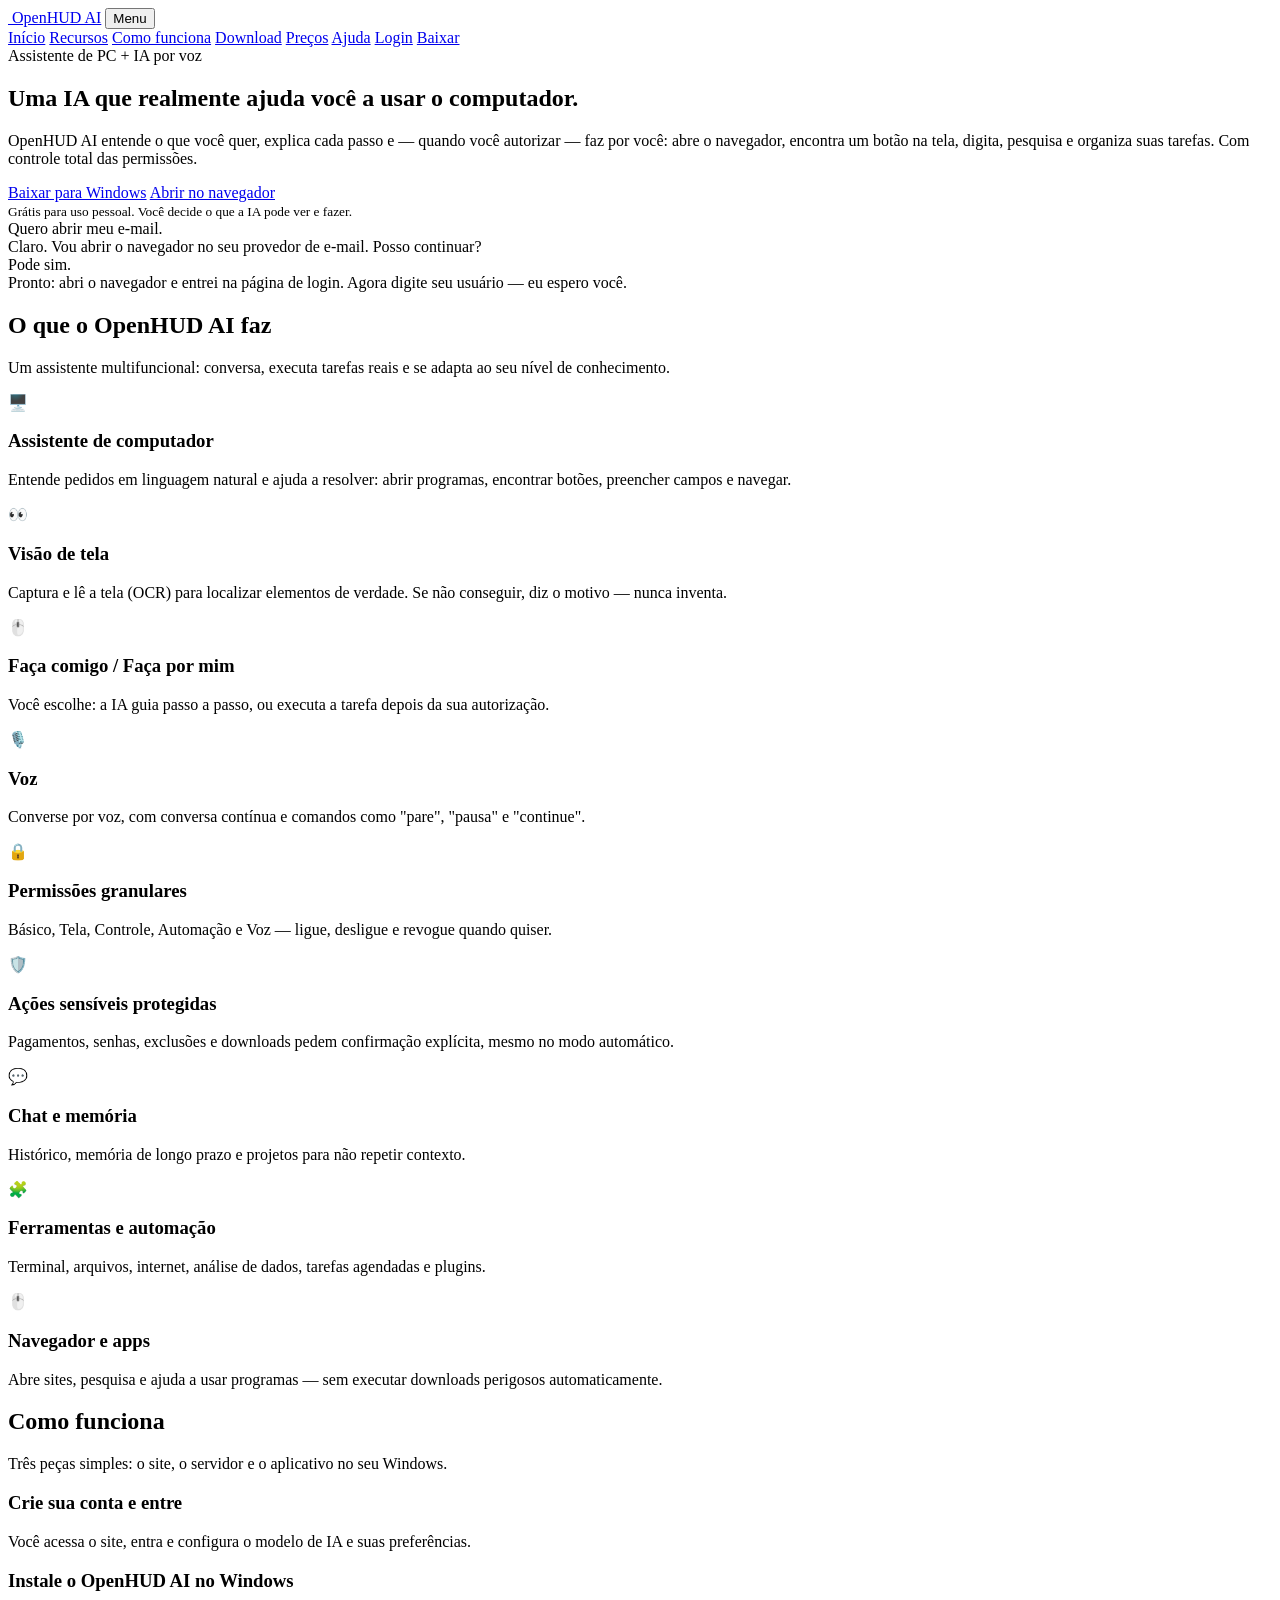
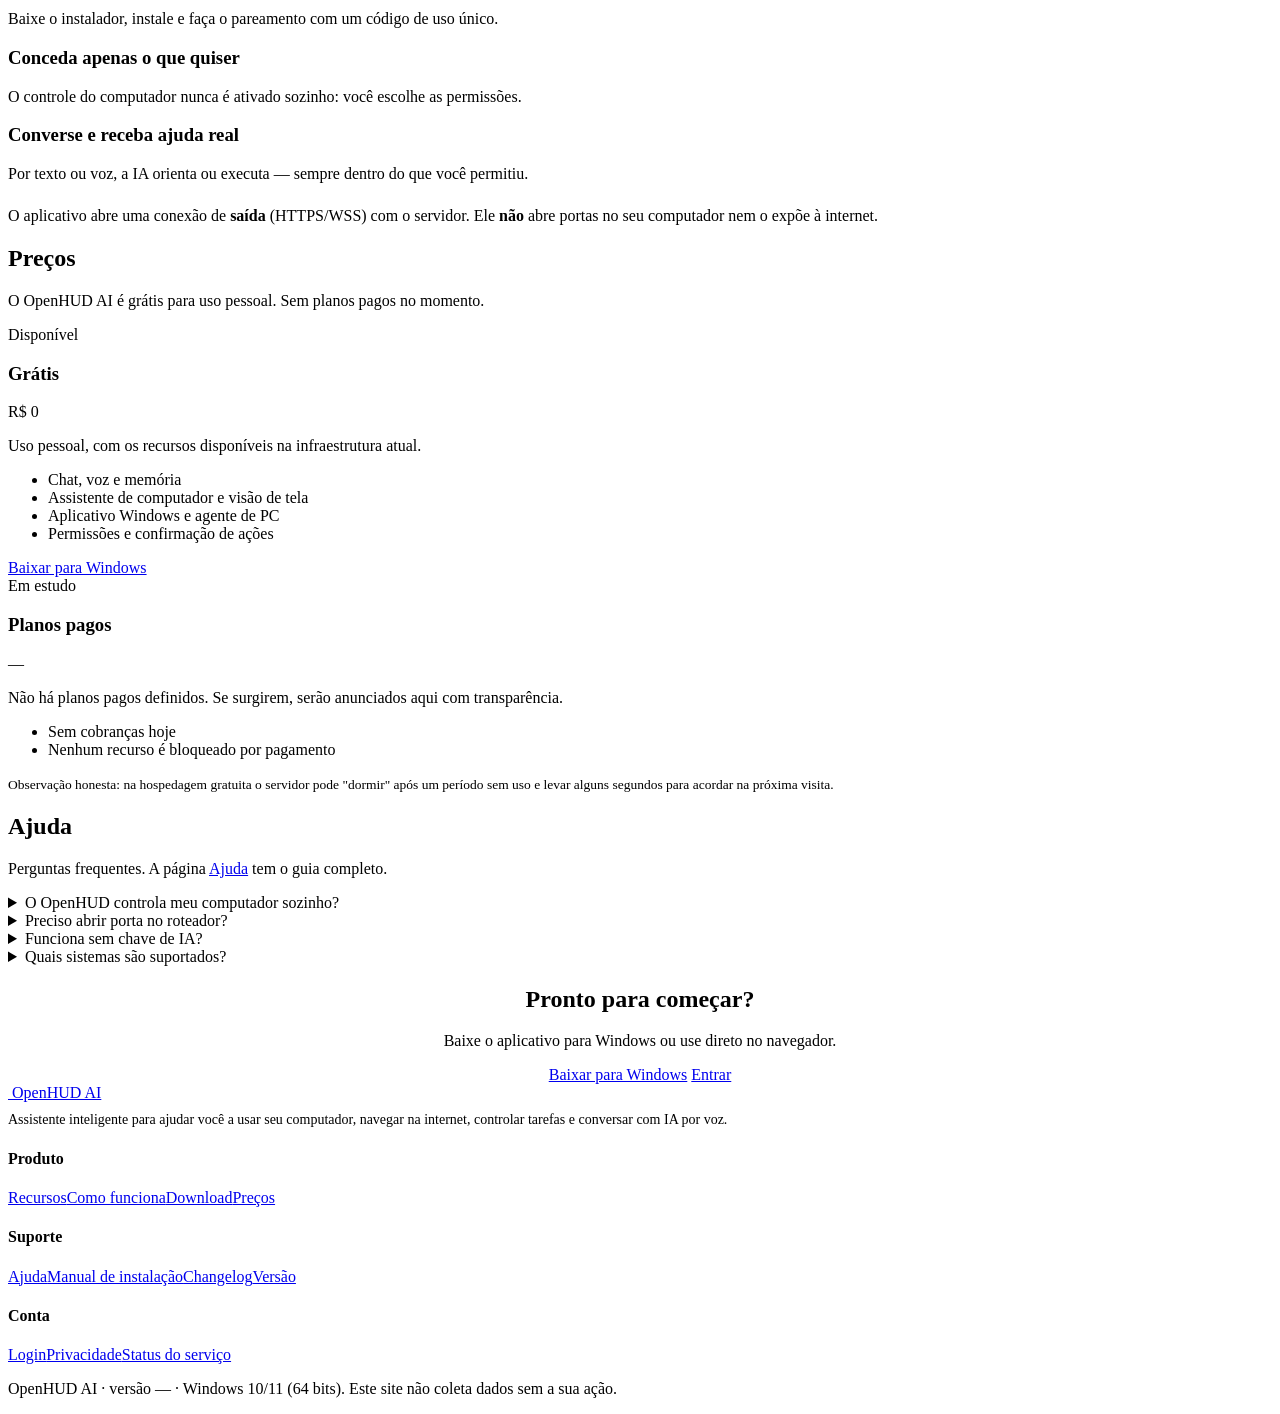
==== openhud/web/static/site/index.html @ ff8ccdda "Fase 6: site público, instalador Windows, diagnóstico real e distribuição - Site público sem login (" ====
<!doctype html>
<html lang="pt-BR">
<head>
<meta charset="utf-8" />
<meta name="viewport" content="width=device-width, initial-scale=1" />
<title>OpenHUD AI — assistente inteligente para o seu computador</title>
<meta name="description" content="OpenHUD AI é um assistente inteligente que ajuda você a usar o computador, navegar na internet, controlar tarefas e conversar por voz. Para Windows, com controle total das permissões." />
<link rel="icon" href="/static/site/favicon.svg" type="image/svg+xml" />
<link rel="stylesheet" href="/static/site/site.css" />
</head>
<body>
<header class="site">
  <div class="wrap nav" id="nav">
    <a class="brand" href="/"><img src="/static/site/logo.svg" alt="" /> OpenHUD AI</a>
    <button class="btn ghost nav-toggle" id="nav-toggle" aria-label="Menu">Menu</button>
    <nav class="nav-links">
      <a href="/" class="active">Início</a>
      <a href="/features">Recursos</a>
      <a href="/how-it-works">Como funciona</a>
      <a href="/download">Download</a>
      <a href="/pricing">Preços</a>
      <a href="/help">Ajuda</a>
      <a href="/login">Login</a>
      <a class="btn" href="/download">Baixar</a>
    </nav>
  </div>
</header>

<main>
  <section class="hero">
    <div class="wrap hero-grid">
      <div>
        <span class="pill">Assistente de PC + IA por voz</span>
        <h1>Uma IA que realmente ajuda você a usar o computador.</h1>
        <p class="lead">OpenHUD AI entende o que você quer, explica cada passo e — quando você autorizar — faz por você: abre o navegador, encontra um botão na tela, digita, pesquisa e organiza suas tarefas. Com controle total das permissões.</p>
        <div class="cta">
          <a class="btn lg" href="/download">Baixar para Windows</a>
          <a class="btn ghost lg" href="/login">Abrir no navegador</a>
        </div>
        <small class="note">Grátis para uso pessoal. Você decide o que a IA pode ver e fazer.</small>
      </div>
      <div class="screenshot" aria-hidden="true">
        <div class="bar"><span class="dot"></span><span class="dot"></span><span class="dot"></span></div>
        <div class="mock">
          <div class="bubble">Quero abrir meu e-mail.</div>
          <div class="bubble ai">Claro. Vou abrir o navegador no seu provedor de e-mail. Posso continuar?</div>
          <div class="bubble">Pode sim.</div>
          <div class="bubble ai">Pronto: abri o navegador e entrei na página de login. Agora digite seu usuário — eu espero você.</div>
        </div>
      </div>
    </div>
  </section>

  <section class="block" id="recursos">
    <div class="wrap">
      <div class="section-head">
        <h2>O que o OpenHUD AI faz</h2>
        <p>Um assistente multifuncional: conversa, executa tarefas reais e se adapta ao seu nível de conhecimento.</p>
      </div>
      <div class="grid c3">
        <div class="card"><span class="ic">🖥️</span><h3>Assistente de computador</h3><p>Entende pedidos em linguagem natural e ajuda a resolver: abrir programas, encontrar botões, preencher campos e navegar.</p></div>
        <div class="card"><span class="ic">👀</span><h3>Visão de tela</h3><p>Captura e lê a tela (OCR) para localizar elementos de verdade. Se não conseguir, diz o motivo — nunca inventa.</p></div>
        <div class="card"><span class="ic">🖱️</span><h3>Faça comigo / Faça por mim</h3><p>Você escolhe: a IA guia passo a passo, ou executa a tarefa depois da sua autorização.</p></div>
        <div class="card"><span class="ic">🎙️</span><h3>Voz</h3><p>Converse por voz, com conversa contínua e comandos como "pare", "pausa" e "continue".</p></div>
        <div class="card"><span class="ic">🔒</span><h3>Permissões granulares</h3><p>Básico, Tela, Controle, Automação e Voz — ligue, desligue e revogue quando quiser.</p></div>
        <div class="card"><span class="ic">🛡️</span><h3>Ações sensíveis protegidas</h3><p>Pagamentos, senhas, exclusões e downloads pedem confirmação explícita, mesmo no modo automático.</p></div>
        <div class="card"><span class="ic">💬</span><h3>Chat e memória</h3><p>Histórico, memória de longo prazo e projetos para não repetir contexto.</p></div>
        <div class="card"><span class="ic">🧩</span><h3>Ferramentas e automação</h3><p>Terminal, arquivos, internet, análise de dados, tarefas agendadas e plugins.</p></div>
        <div class="card"><span class="ic">🖱️</span><h3>Navegador e apps</h3><p>Abre sites, pesquisa e ajuda a usar programas — sem executar downloads perigosos automaticamente.</p></div>
      </div>
    </div>
  </section>

  <section class="block" id="como-funciona">
    <div class="wrap">
      <div class="section-head">
        <h2>Como funciona</h2>
        <p>Três peças simples: o site, o servidor e o aplicativo no seu Windows.</p>
      </div>
      <div class="steps">
        <div class="step"><span class="n"></span><div><h3>Crie sua conta e entre</h3><p>Você acessa o site, entra e configura o modelo de IA e suas preferências.</p></div></div>
        <div class="step"><span class="n"></span><div><h3>Instale o OpenHUD AI no Windows</h3><p>Baixe o instalador, instale e faça o pareamento com um código de uso único.</p></div></div>
        <div class="step"><span class="n"></span><div><h3>Conceda apenas o que quiser</h3><p>O controle do computador nunca é ativado sozinho: você escolhe as permissões.</p></div></div>
        <div class="step"><span class="n"></span><div><h3>Converse e receba ajuda real</h3><p>Por texto ou voz, a IA orienta ou executa — sempre dentro do que você permitiu.</p></div></div>
      </div>
      <div class="notice" style="margin-top:24px">
        O aplicativo abre uma conexão de <strong>saída</strong> (HTTPS/WSS) com o servidor. Ele <strong>não</strong> abre portas no seu computador nem o expõe à internet.
      </div>
    </div>
  </section>

  <section class="block" id="precos">
    <div class="wrap">
      <div class="section-head">
        <h2>Preços</h2>
        <p>O OpenHUD AI é grátis para uso pessoal. Sem planos pagos no momento.</p>
      </div>
      <div class="grid c2">
        <div class="card price-card featured">
          <span class="tag">Disponível</span>
          <h3>Grátis</h3>
          <div class="amount">R$ 0</div>
          <p>Uso pessoal, com os recursos disponíveis na infraestrutura atual.</p>
          <ul>
            <li>Chat, voz e memória</li>
            <li>Assistente de computador e visão de tela</li>
            <li>Aplicativo Windows e agente de PC</li>
            <li>Permissões e confirmação de ações</li>
          </ul>
          <a class="btn lg" href="/download" style="margin-top:18px">Baixar para Windows</a>
        </div>
        <div class="card price-card">
          <span class="tag">Em estudo</span>
          <h3>Planos pagos</h3>
          <div class="amount">—</div>
          <p>Não há planos pagos definidos. Se surgirem, serão anunciados aqui com transparência.</p>
          <ul>
            <li>Sem cobranças hoje</li>
            <li>Nenhum recurso é bloqueado por pagamento</li>
          </ul>
        </div>
      </div>
      <p style="margin-top:18px;font-size:13.5px">Observação honesta: na hospedagem gratuita o servidor pode "dormir" após um período sem uso e levar alguns segundos para acordar na próxima visita.</p>
    </div>
  </section>

  <section class="block" id="ajuda">
    <div class="wrap">
      <div class="section-head"><h2>Ajuda</h2><p>Perguntas frequentes. A página <a href="/help">Ajuda</a> tem o guia completo.</p></div>
      <div class="faq">
        <details class="qa"><summary>O OpenHUD controla meu computador sozinho?</summary><p>Não. O controle é desligado por padrão. Você concede as permissões e pode revogá-las a qualquer momento; ações sensíveis sempre pedem confirmação.</p></details>
        <details class="qa"><summary>Preciso abrir porta no roteador?</summary><p>Não. O agente inicia uma conexão de saída (WSS) com o servidor. Seu computador não fica exposto.</p></details>
        <details class="qa"><summary>Funciona sem chave de IA?</summary><p>Sim. Existe um provedor sem chave e suporte a modelo local; para mais qualidade, você pode adicionar a chave de um provedor em Configurações.</p></details>
        <details class="qa"><summary>Quais sistemas são suportados?</summary><p>Windows 10/11 (64 bits) para o aplicativo. O site funciona em qualquer navegador moderno.</p></details>
      </div>
    </div>
  </section>

  <section class="block">
    <div class="wrap" style="text-align:center">
      <h2>Pronto para começar?</h2>
      <p>Baixe o aplicativo para Windows ou use direto no navegador.</p>
      <div class="cta" style="justify-content:center">
        <a class="btn lg" href="/download">Baixar para Windows</a>
        <a class="btn ghost lg" href="/login">Entrar</a>
      </div>
    </div>
  </section>
</main>

<footer class="site">
  <div class="wrap">
    <div class="foot">
      <div>
        <a class="brand" href="/"><img src="/static/site/logo.svg" alt="" /> OpenHUD AI</a>
        <p style="margin-top:10px;font-size:14px">Assistente inteligente para ajudar você a usar seu computador, navegar na internet, controlar tarefas e conversar com IA por voz.</p>
      </div>
      <div><h4>Produto</h4><a href="/features">Recursos</a><a href="/how-it-works">Como funciona</a><a href="/download">Download</a><a href="/pricing">Preços</a></div>
      <div><h4>Suporte</h4><a href="/help">Ajuda</a><a href="/download">Manual de instalação</a><a href="/changelog">Changelog</a><a href="/version">Versão</a></div>
      <div><h4>Conta</h4><a href="/login">Login</a><a href="/privacy">Privacidade</a><a href="/health">Status do serviço</a></div>
    </div>
    <p class="fine">OpenHUD AI · versão <span id="foot-version">—</span> · Windows 10/11 (64 bits). Este site não coleta dados sem a sua ação.</p>
  </div>
</footer>

<script>
  const nav = document.getElementById("nav");
  document.getElementById("nav-toggle").addEventListener("click", () => nav.classList.toggle("open"));
  fetch("/version").then(r => r.json()).then(d => { document.getElementById("foot-version").textContent = d.version; }).catch(() => {});
</script>
</body>
</html>
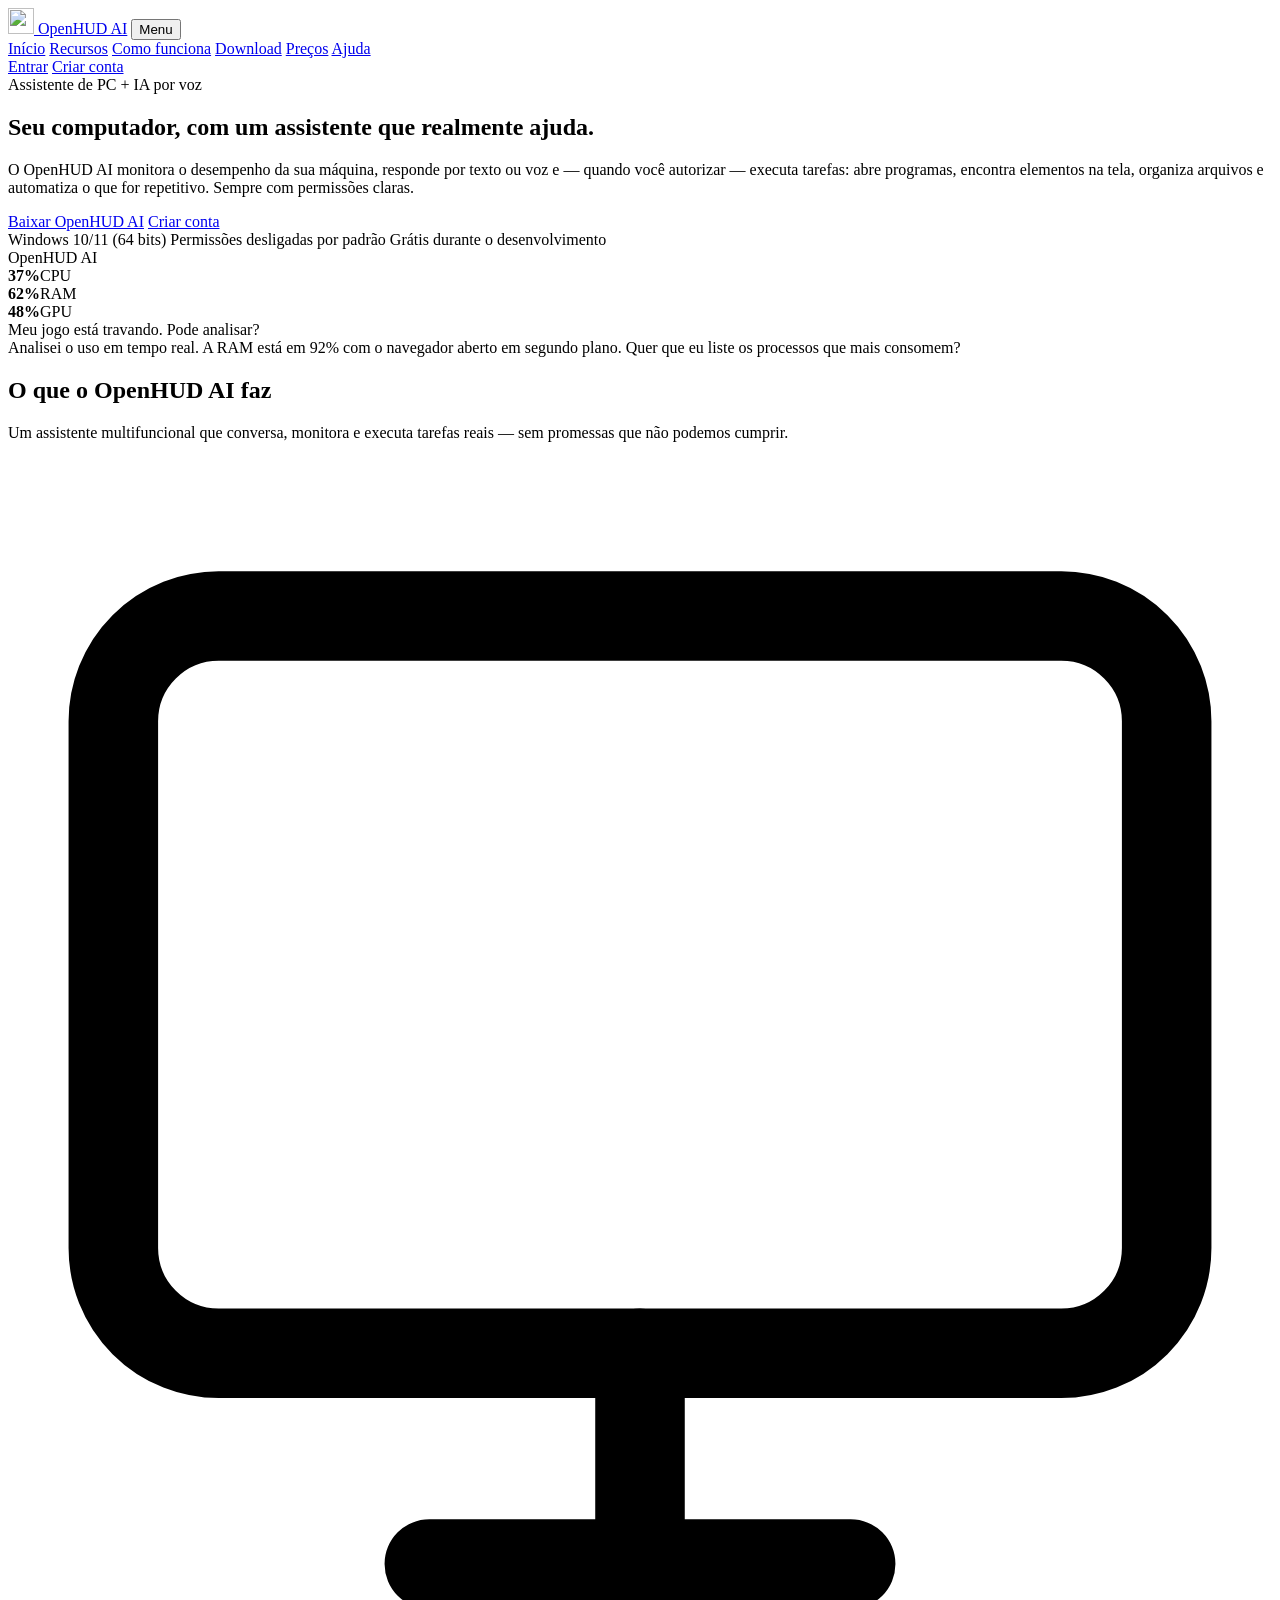
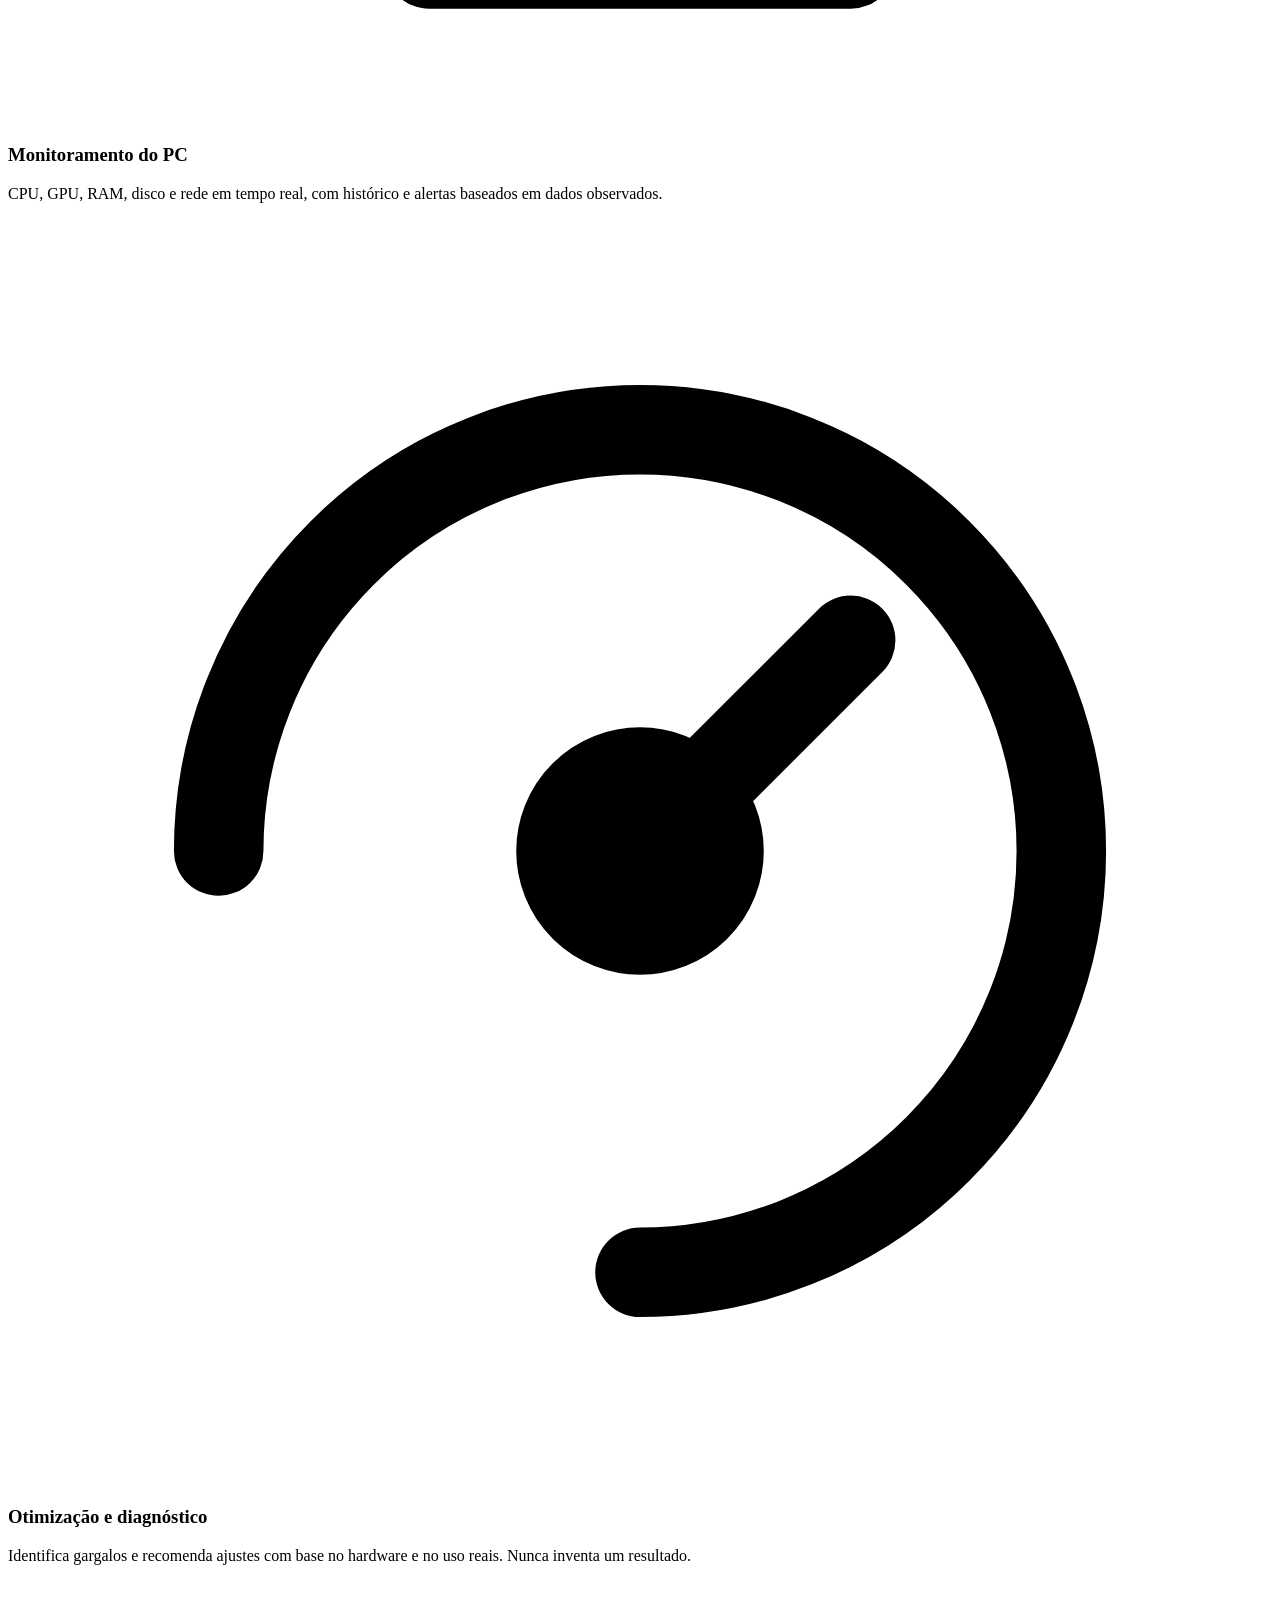
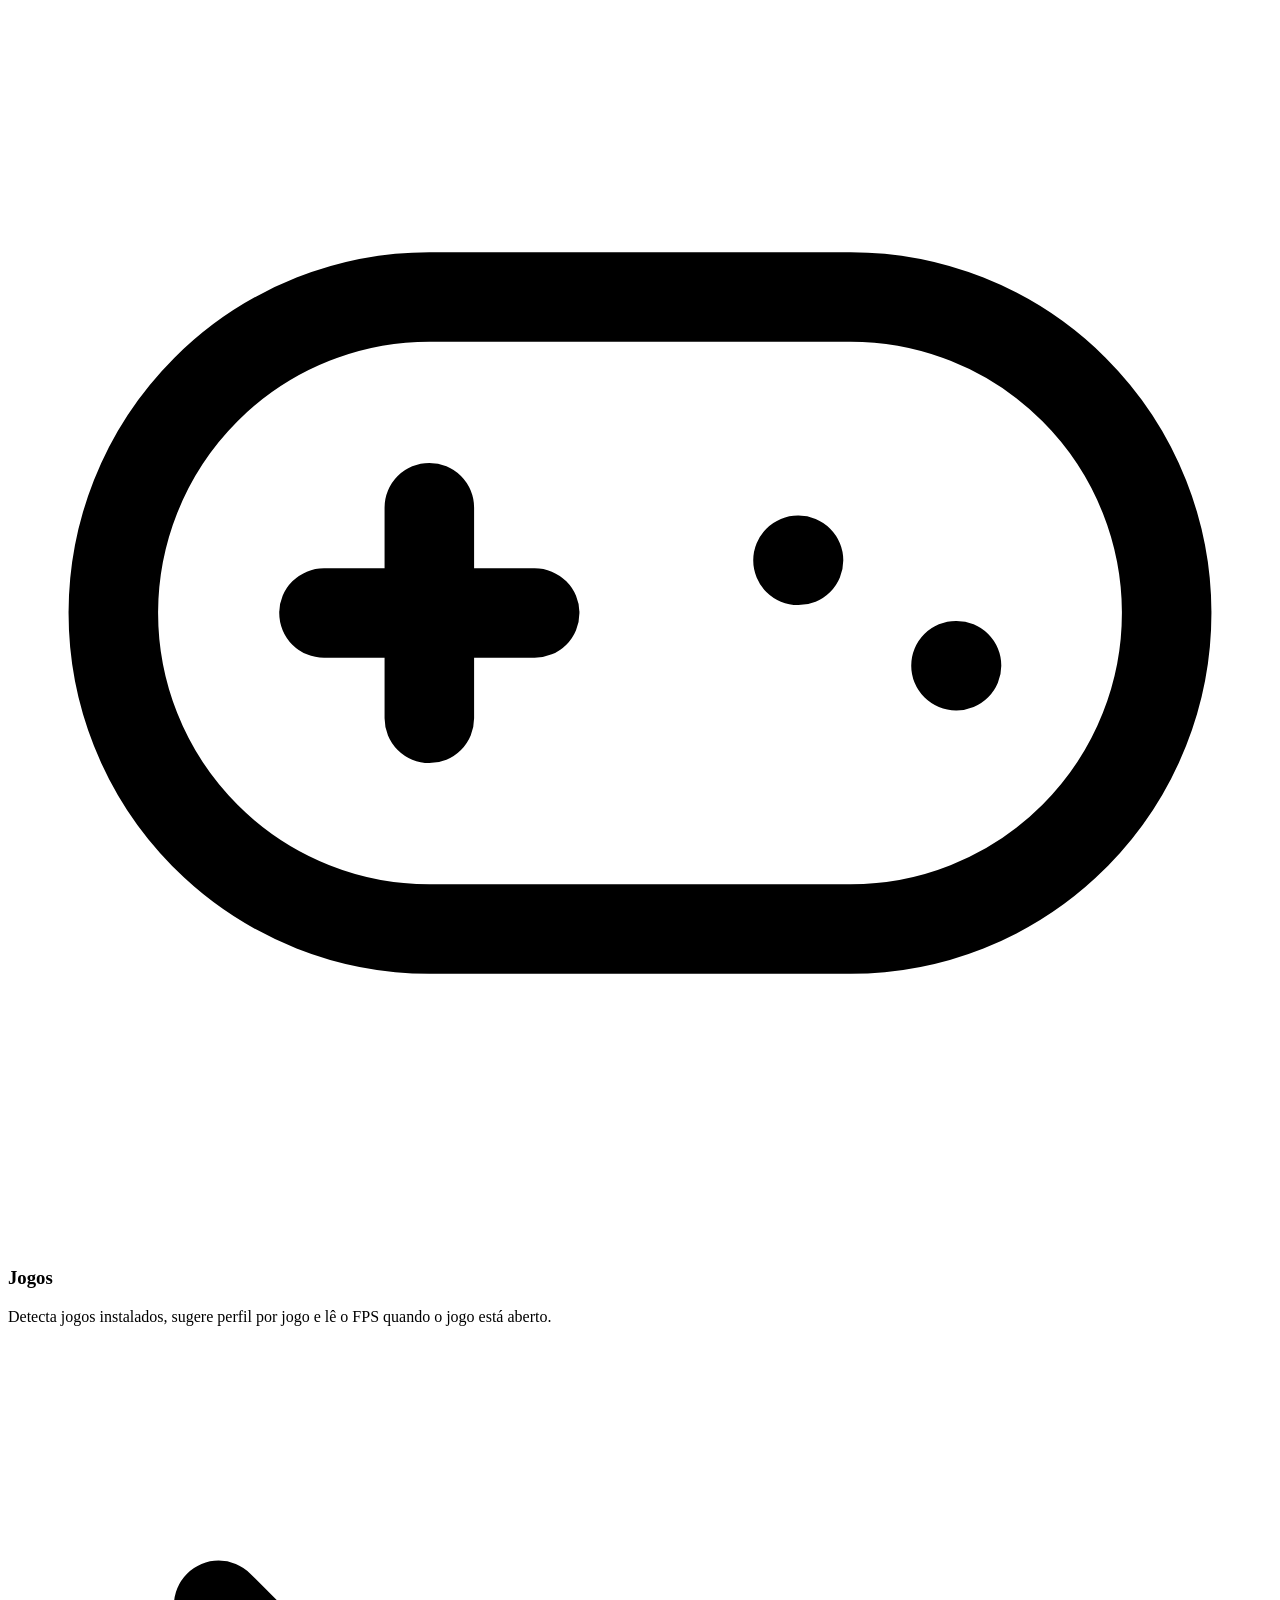
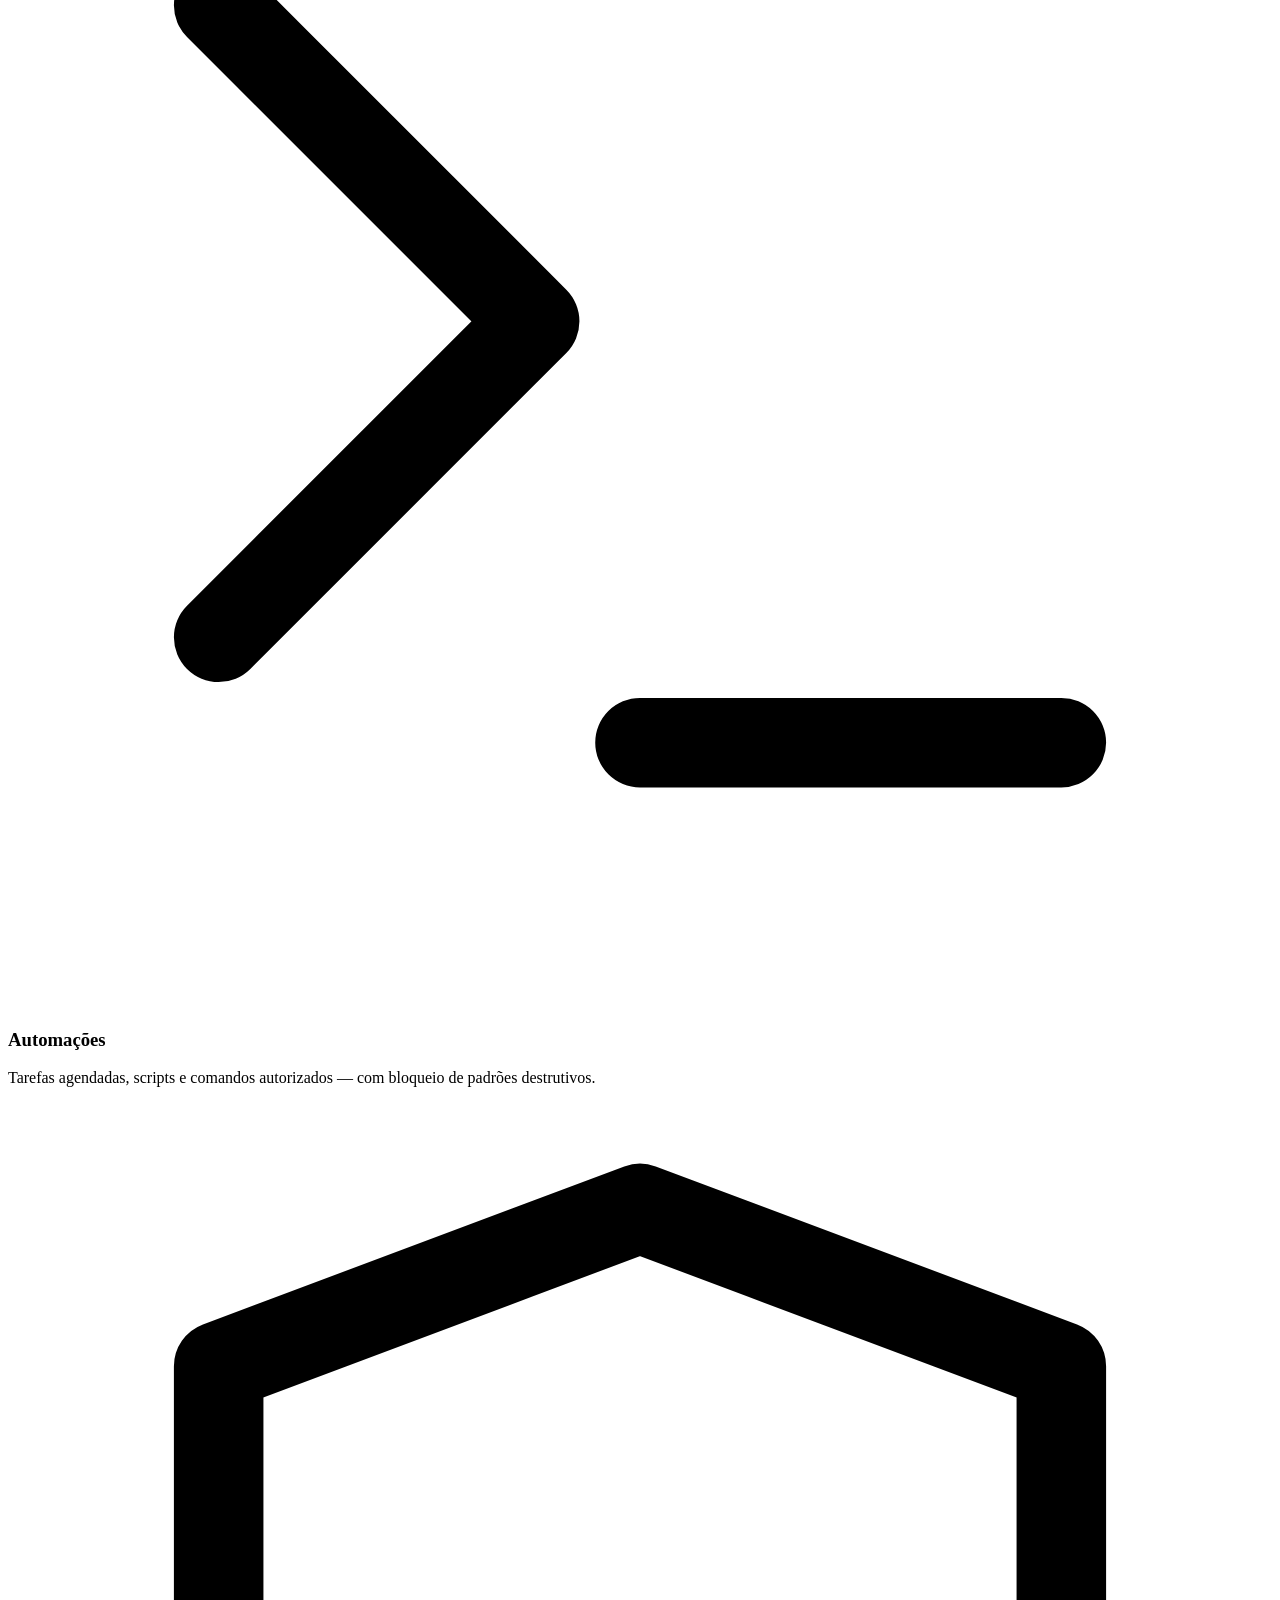
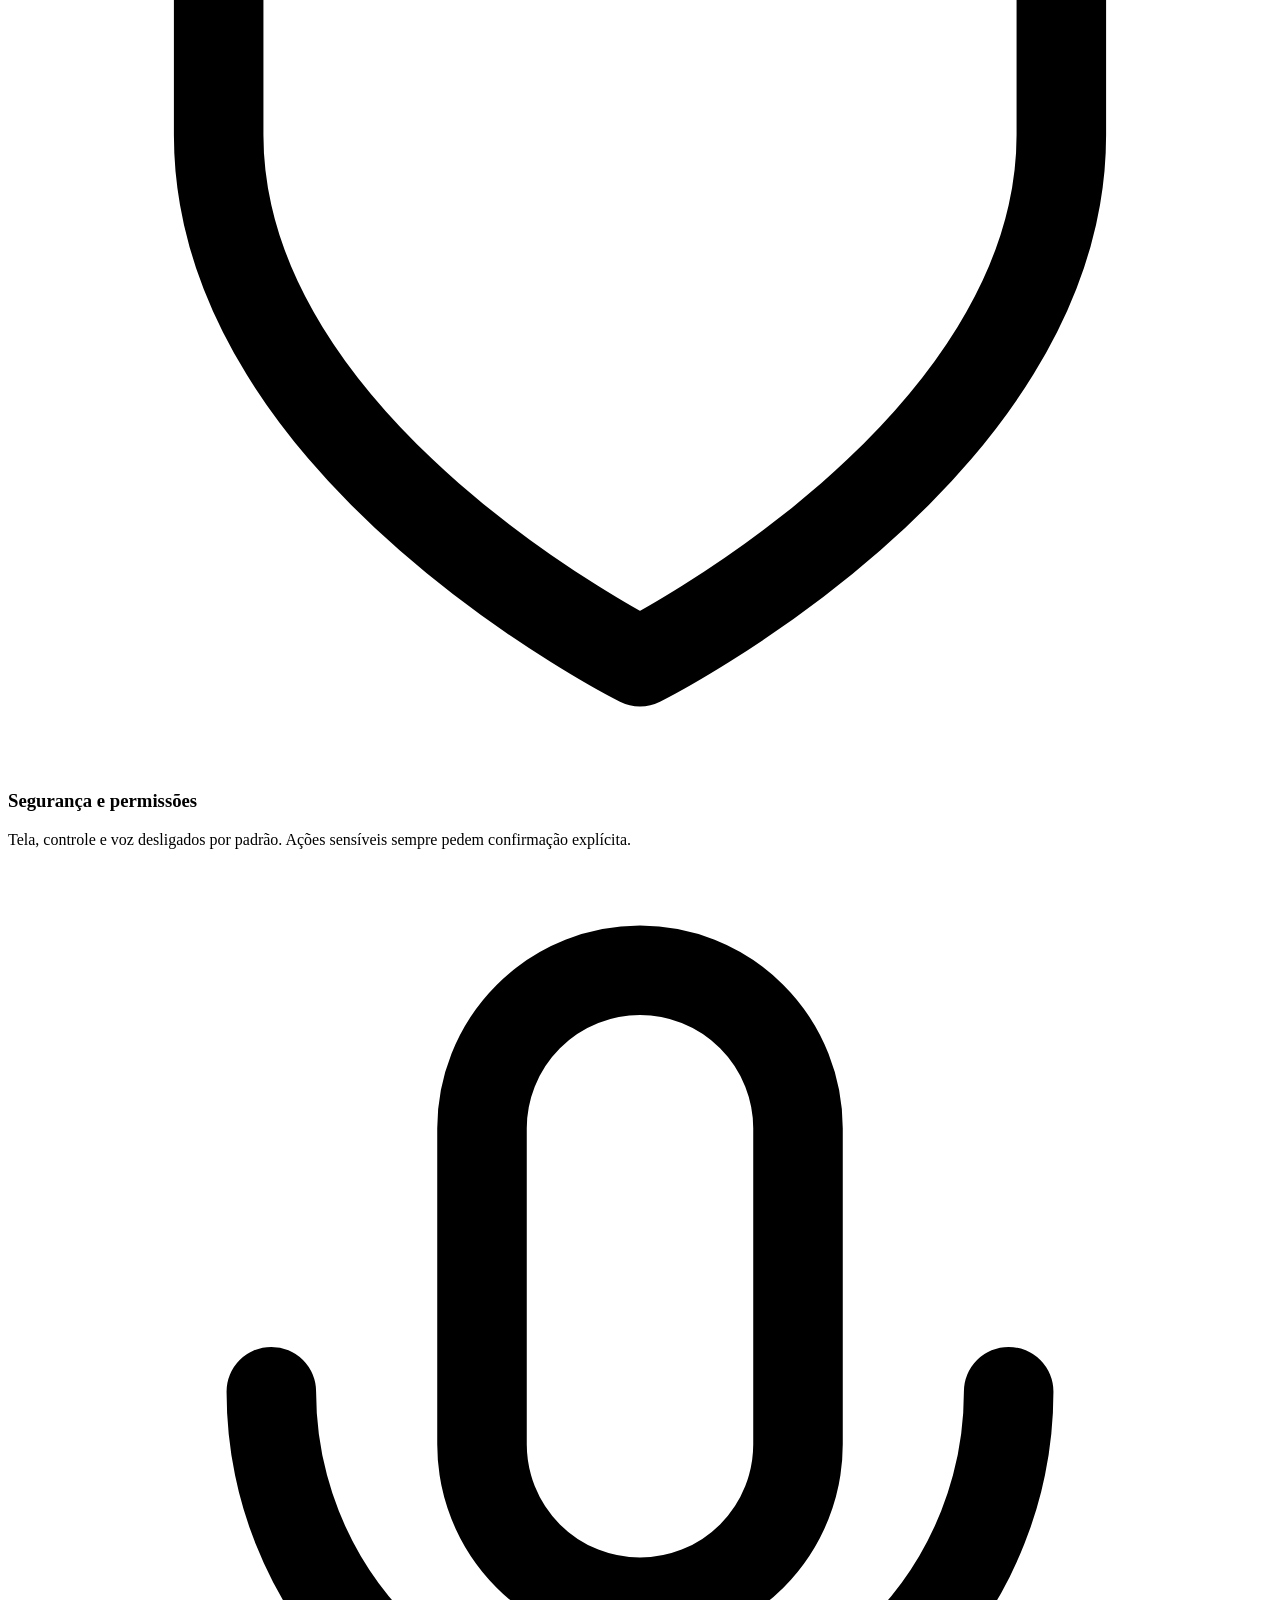
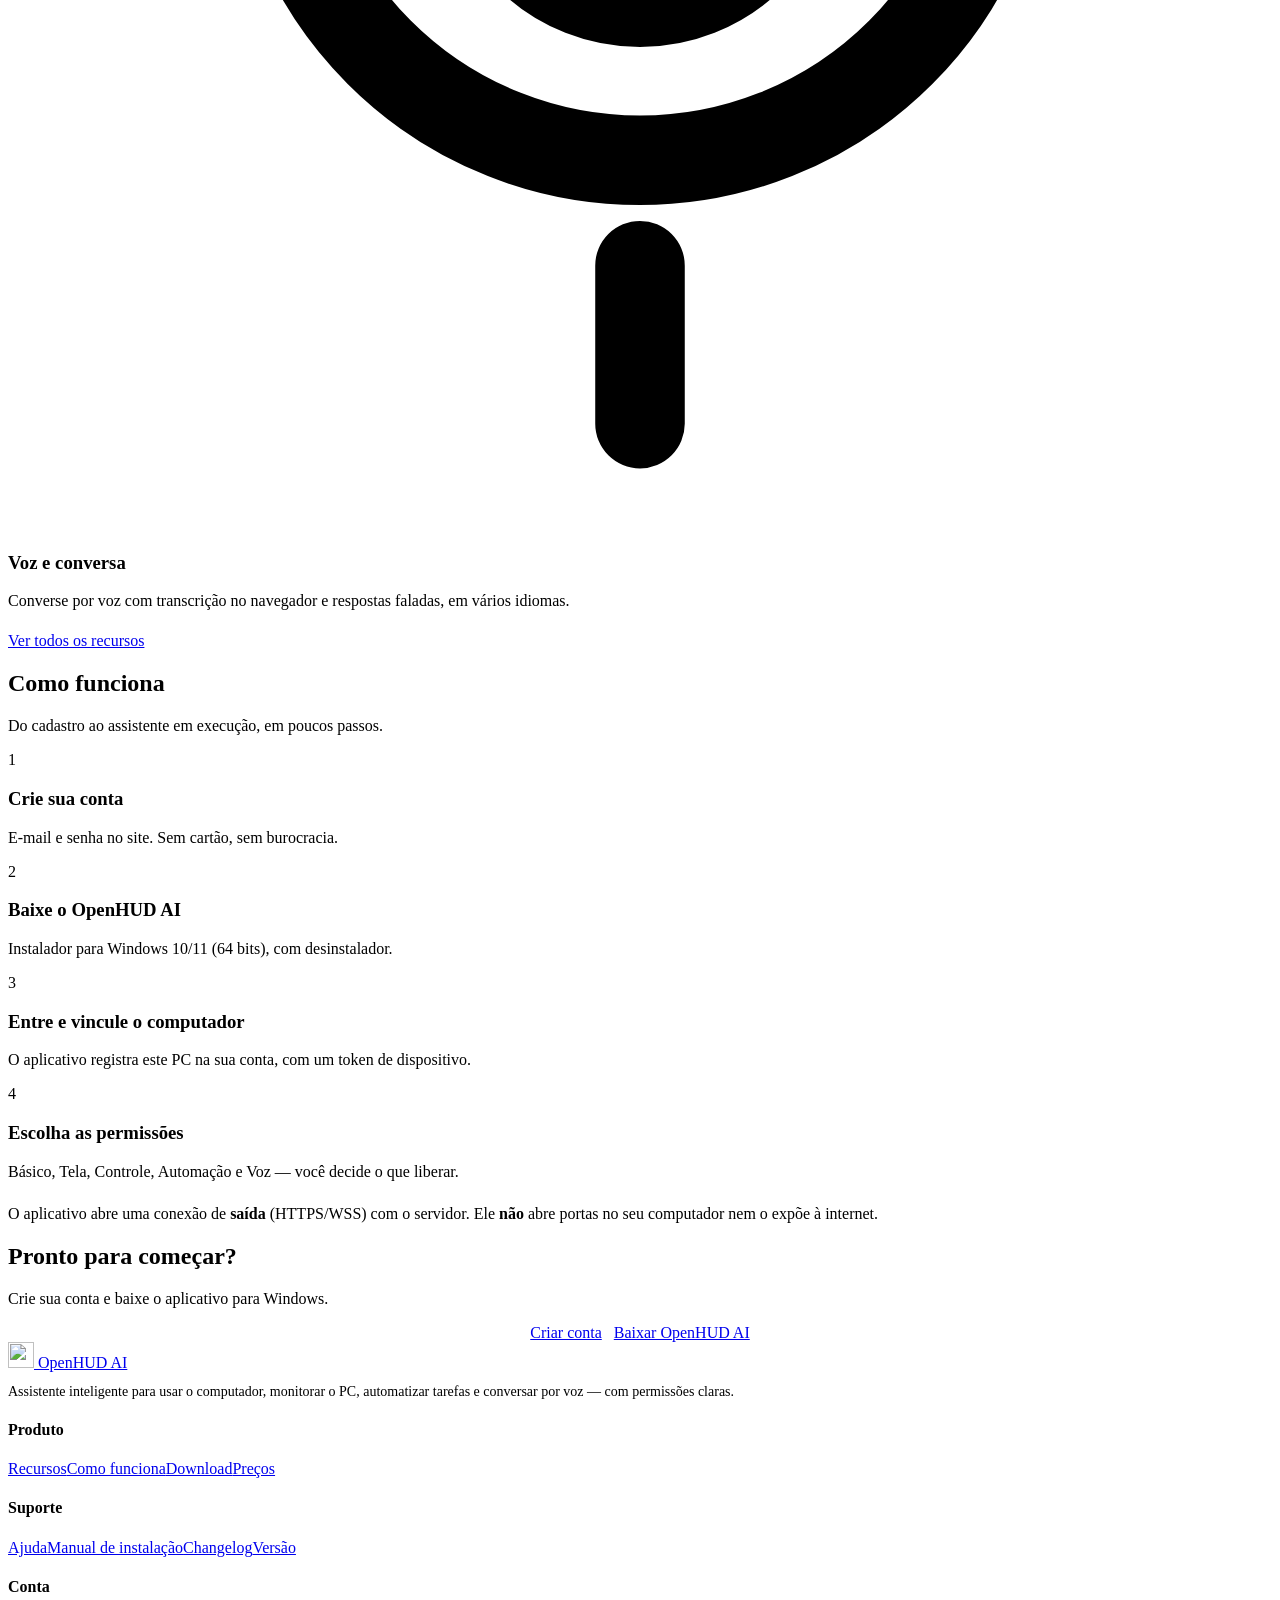
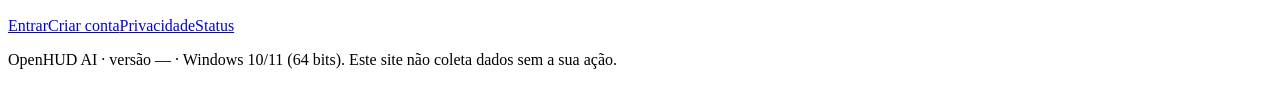
==== commit c313d467: "Fase 7: contas multiusuário, dispositivos vinculados à conta e login no app - Contas de usuário: cad" ====
--- a/openhud/web/static/site/index.html
+++ b/openhud/web/static/site/index.html
@@ -4,15 +4,21 @@
 <meta charset="utf-8" />
 <meta name="viewport" content="width=device-width, initial-scale=1" />
 <title>OpenHUD AI — assistente inteligente para o seu computador</title>
-<meta name="description" content="OpenHUD AI é um assistente inteligente que ajuda você a usar o computador, navegar na internet, controlar tarefas e conversar por voz. Para Windows, com controle total das permissões." />
+<meta name="description" content="OpenHUD AI monitora o seu PC, ajuda em tarefas, automatiza o que você autorizar e conversa por voz. Para Windows, com permissões claras e controle total." />
+<meta property="og:title" content="OpenHUD AI — assistente inteligente para o seu computador" />
+<meta property="og:description" content="Monitore o PC, automatize tarefas e converse por voz. Com permissões claras e controle total." />
+<meta property="og:type" content="website" />
+<meta property="og:site_name" content="OpenHUD AI" />
+<meta name="twitter:card" content="summary_large_image" />
 <link rel="icon" href="/static/site/favicon.svg" type="image/svg+xml" />
-<link rel="stylesheet" href="/static/site/site.css" />
+<link rel="apple-touch-icon" href="/static/site/app-icon-256.png" />
+<link rel="stylesheet" href="/static/site/site.css?v=5.1.0" />
 </head>
 <body>
 <header class="site">
   <div class="wrap nav" id="nav">
-    <a class="brand" href="/"><img src="/static/site/logo.svg" alt="" /> OpenHUD AI</a>
-    <button class="btn ghost nav-toggle" id="nav-toggle" aria-label="Menu">Menu</button>
+    <a class="brand" href="/"><img src="/static/site/logo.svg" alt="" width="26" height="26" /> OpenHUD AI</a>
+    <button class="btn ghost nav-toggle" id="nav-toggle" aria-label="Abrir menu">Menu</button>
     <nav class="nav-links">
       <a href="/" class="active">Início</a>
       <a href="/features">Recursos</a>
@@ -20,9 +26,11 @@
       <a href="/download">Download</a>
       <a href="/pricing">Preços</a>
       <a href="/help">Ajuda</a>
-      <a href="/login">Login</a>
-      <a class="btn" href="/download">Baixar</a>
     </nav>
+    <div class="nav-actions" id="nav-actions">
+      <a class="btn ghost" href="/login">Entrar</a>
+      <a class="btn" href="/register">Criar conta</a>
+    </div>
   </div>
 </header>
 
@@ -30,22 +38,34 @@
   <section class="hero">
     <div class="wrap hero-grid">
       <div>
-        <span class="pill">Assistente de PC + IA por voz</span>
-        <h1>Uma IA que realmente ajuda você a usar o computador.</h1>
-        <p class="lead">OpenHUD AI entende o que você quer, explica cada passo e — quando você autorizar — faz por você: abre o navegador, encontra um botão na tela, digita, pesquisa e organiza suas tarefas. Com controle total das permissões.</p>
+        <span class="pill"><span class="dot"></span> Assistente de PC + IA por voz</span>
+        <h1>Seu computador, com um assistente que realmente ajuda.</h1>
+        <p class="lead">O OpenHUD AI monitora o desempenho da sua máquina, responde por texto ou voz e — quando você autorizar — executa tarefas: abre programas, encontra elementos na tela, organiza arquivos e automatiza o que for repetitivo. Sempre com permissões claras.</p>
         <div class="cta">
-          <a class="btn lg" href="/download">Baixar para Windows</a>
-          <a class="btn ghost lg" href="/login">Abrir no navegador</a>
+          <a class="btn lg" href="/download">Baixar OpenHUD AI</a>
+          <a class="btn ghost lg" href="/register">Criar conta</a>
         </div>
-        <small class="note">Grátis para uso pessoal. Você decide o que a IA pode ver e fazer.</small>
+        <div class="trust">
+          <span>Windows 10/11 (64 bits)</span>
+          <span>Permissões desligadas por padrão</span>
+          <span>Grátis durante o desenvolvimento</span>
+        </div>
       </div>
-      <div class="screenshot" aria-hidden="true">
-        <div class="bar"><span class="dot"></span><span class="dot"></span><span class="dot"></span></div>
-        <div class="mock">
-          <div class="bubble">Quero abrir meu e-mail.</div>
-          <div class="bubble ai">Claro. Vou abrir o navegador no seu provedor de e-mail. Posso continuar?</div>
-          <div class="bubble">Pode sim.</div>
-          <div class="bubble ai">Pronto: abri o navegador e entrei na página de login. Agora digite seu usuário — eu espero você.</div>
+      <div class="shot" aria-hidden="true">
+        <div class="bar"><span class="dot"></span><span class="dot"></span><span class="dot"></span><span class="title">OpenHUD AI</span></div>
+        <div class="body">
+          <div class="side">
+            <i class="on"></i><i></i><i></i><i></i><i></i><i></i>
+          </div>
+          <div class="panel">
+            <div class="tiles">
+              <div class="tile"><b>37%</b><span>CPU</span></div>
+              <div class="tile"><b>62%</b><span>RAM</span></div>
+              <div class="tile"><b>48%</b><span>GPU</span></div>
+            </div>
+            <div class="bubble">Meu jogo está travando. Pode analisar?</div>
+            <div class="bubble ai">Analisei o uso em tempo real. A RAM está em 92% com o navegador aberto em segundo plano. Quer que eu liste os processos que mais consomem?</div>
+          </div>
         </div>
       </div>
     </div>
@@ -55,19 +75,17 @@
     <div class="wrap">
       <div class="section-head">
         <h2>O que o OpenHUD AI faz</h2>
-        <p>Um assistente multifuncional: conversa, executa tarefas reais e se adapta ao seu nível de conhecimento.</p>
+        <p>Um assistente multifuncional que conversa, monitora e executa tarefas reais — sem promessas que não podemos cumprir.</p>
       </div>
       <div class="grid c3">
-        <div class="card"><span class="ic">🖥️</span><h3>Assistente de computador</h3><p>Entende pedidos em linguagem natural e ajuda a resolver: abrir programas, encontrar botões, preencher campos e navegar.</p></div>
-        <div class="card"><span class="ic">👀</span><h3>Visão de tela</h3><p>Captura e lê a tela (OCR) para localizar elementos de verdade. Se não conseguir, diz o motivo — nunca inventa.</p></div>
-        <div class="card"><span class="ic">🖱️</span><h3>Faça comigo / Faça por mim</h3><p>Você escolhe: a IA guia passo a passo, ou executa a tarefa depois da sua autorização.</p></div>
-        <div class="card"><span class="ic">🎙️</span><h3>Voz</h3><p>Converse por voz, com conversa contínua e comandos como "pare", "pausa" e "continue".</p></div>
-        <div class="card"><span class="ic">🔒</span><h3>Permissões granulares</h3><p>Básico, Tela, Controle, Automação e Voz — ligue, desligue e revogue quando quiser.</p></div>
-        <div class="card"><span class="ic">🛡️</span><h3>Ações sensíveis protegidas</h3><p>Pagamentos, senhas, exclusões e downloads pedem confirmação explícita, mesmo no modo automático.</p></div>
-        <div class="card"><span class="ic">💬</span><h3>Chat e memória</h3><p>Histórico, memória de longo prazo e projetos para não repetir contexto.</p></div>
-        <div class="card"><span class="ic">🧩</span><h3>Ferramentas e automação</h3><p>Terminal, arquivos, internet, análise de dados, tarefas agendadas e plugins.</p></div>
-        <div class="card"><span class="ic">🖱️</span><h3>Navegador e apps</h3><p>Abre sites, pesquisa e ajuda a usar programas — sem executar downloads perigosos automaticamente.</p></div>
+        <div class="card"><span class="ic"><svg viewBox="0 0 24 24" fill="none" stroke="currentColor" stroke-width="1.7" stroke-linecap="round" stroke-linejoin="round"><rect x="2" y="3" width="20" height="14" rx="2"/><path d="M8 21h8M12 17v4"/></svg></span><h3>Monitoramento do PC</h3><p>CPU, GPU, RAM, disco e rede em tempo real, com histórico e alertas baseados em dados observados.</p></div>
+        <div class="card"><span class="ic"><svg viewBox="0 0 24 24" fill="none" stroke="currentColor" stroke-width="1.7" stroke-linecap="round" stroke-linejoin="round"><path d="M12 20a8 8 0 1 0-8-8"/><path d="M12 12l4-4"/><circle cx="12" cy="12" r="1.5"/></svg></span><h3>Otimização e diagnóstico</h3><p>Identifica gargalos e recomenda ajustes com base no hardware e no uso reais. Nunca inventa um resultado.</p></div>
+        <div class="card"><span class="ic"><svg viewBox="0 0 24 24" fill="none" stroke="currentColor" stroke-width="1.7" stroke-linecap="round" stroke-linejoin="round"><path d="M6 12h4M8 10v4M15 11h.01M18 13h.01"/><rect x="2" y="6" width="20" height="12" rx="6"/></svg></span><h3>Jogos</h3><p>Detecta jogos instalados, sugere perfil por jogo e lê o FPS quando o jogo está aberto.</p></div>
+        <div class="card"><span class="ic"><svg viewBox="0 0 24 24" fill="none" stroke="currentColor" stroke-width="1.7" stroke-linecap="round" stroke-linejoin="round"><path d="M4 17l6-6-6-6M12 19h8"/></svg></span><h3>Automações</h3><p>Tarefas agendadas, scripts e comandos autorizados — com bloqueio de padrões destrutivos.</p></div>
+        <div class="card"><span class="ic"><svg viewBox="0 0 24 24" fill="none" stroke="currentColor" stroke-width="1.7" stroke-linecap="round" stroke-linejoin="round"><path d="M12 22s8-4 8-10V5l-8-3-8 3v7c0 6 8 10 8 10z"/></svg></span><h3>Segurança e permissões</h3><p>Tela, controle e voz desligados por padrão. Ações sensíveis sempre pedem confirmação explícita.</p></div>
+        <div class="card"><span class="ic"><svg viewBox="0 0 24 24" fill="none" stroke="currentColor" stroke-width="1.7" stroke-linecap="round" stroke-linejoin="round"><rect x="9" y="2" width="6" height="12" rx="3"/><path d="M5 10a7 7 0 0 0 14 0M12 19v3"/></svg></span><h3>Voz e conversa</h3><p>Converse por voz com transcrição no navegador e respostas faladas, em vários idiomas.</p></div>
       </div>
+      <div style="margin-top:22px"><a class="btn ghost" href="/features">Ver todos os recursos</a></div>
     </div>
   </section>
 
@@ -75,13 +93,13 @@
     <div class="wrap">
       <div class="section-head">
         <h2>Como funciona</h2>
-        <p>Três peças simples: o site, o servidor e o aplicativo no seu Windows.</p>
+        <p>Do cadastro ao assistente em execução, em poucos passos.</p>
       </div>
       <div class="steps">
-        <div class="step"><span class="n"></span><div><h3>Crie sua conta e entre</h3><p>Você acessa o site, entra e configura o modelo de IA e suas preferências.</p></div></div>
-        <div class="step"><span class="n"></span><div><h3>Instale o OpenHUD AI no Windows</h3><p>Baixe o instalador, instale e faça o pareamento com um código de uso único.</p></div></div>
-        <div class="step"><span class="n"></span><div><h3>Conceda apenas o que quiser</h3><p>O controle do computador nunca é ativado sozinho: você escolhe as permissões.</p></div></div>
-        <div class="step"><span class="n"></span><div><h3>Converse e receba ajuda real</h3><p>Por texto ou voz, a IA orienta ou executa — sempre dentro do que você permitiu.</p></div></div>
+        <div class="step"><span class="n">1</span><div><h3>Crie sua conta</h3><p>E-mail e senha no site. Sem cartão, sem burocracia.</p></div></div>
+        <div class="step"><span class="n">2</span><div><h3>Baixe o OpenHUD AI</h3><p>Instalador para Windows 10/11 (64 bits), com desinstalador.</p></div></div>
+        <div class="step"><span class="n">3</span><div><h3>Entre e vincule o computador</h3><p>O aplicativo registra este PC na sua conta, com um token de dispositivo.</p></div></div>
+        <div class="step"><span class="n">4</span><div><h3>Escolha as permissões</h3><p>Básico, Tela, Controle, Automação e Voz — você decide o que liberar.</p></div></div>
       </div>
       <div class="notice" style="margin-top:24px">
         O aplicativo abre uma conexão de <strong>saída</strong> (HTTPS/WSS) com o servidor. Ele <strong>não</strong> abre portas no seu computador nem o expõe à internet.
@@ -89,60 +107,13 @@
     </div>
   </section>
 
-  <section class="block" id="precos">
-    <div class="wrap">
-      <div class="section-head">
-        <h2>Preços</h2>
-        <p>O OpenHUD AI é grátis para uso pessoal. Sem planos pagos no momento.</p>
-      </div>
-      <div class="grid c2">
-        <div class="card price-card featured">
-          <span class="tag">Disponível</span>
-          <h3>Grátis</h3>
-          <div class="amount">R$ 0</div>
-          <p>Uso pessoal, com os recursos disponíveis na infraestrutura atual.</p>
-          <ul>
-            <li>Chat, voz e memória</li>
-            <li>Assistente de computador e visão de tela</li>
-            <li>Aplicativo Windows e agente de PC</li>
-            <li>Permissões e confirmação de ações</li>
-          </ul>
-          <a class="btn lg" href="/download" style="margin-top:18px">Baixar para Windows</a>
-        </div>
-        <div class="card price-card">
-          <span class="tag">Em estudo</span>
-          <h3>Planos pagos</h3>
-          <div class="amount">—</div>
-          <p>Não há planos pagos definidos. Se surgirem, serão anunciados aqui com transparência.</p>
-          <ul>
-            <li>Sem cobranças hoje</li>
-            <li>Nenhum recurso é bloqueado por pagamento</li>
-          </ul>
-        </div>
-      </div>
-      <p style="margin-top:18px;font-size:13.5px">Observação honesta: na hospedagem gratuita o servidor pode "dormir" após um período sem uso e levar alguns segundos para acordar na próxima visita.</p>
-    </div>
-  </section>
-
-  <section class="block" id="ajuda">
-    <div class="wrap">
-      <div class="section-head"><h2>Ajuda</h2><p>Perguntas frequentes. A página <a href="/help">Ajuda</a> tem o guia completo.</p></div>
-      <div class="faq">
-        <details class="qa"><summary>O OpenHUD controla meu computador sozinho?</summary><p>Não. O controle é desligado por padrão. Você concede as permissões e pode revogá-las a qualquer momento; ações sensíveis sempre pedem confirmação.</p></details>
-        <details class="qa"><summary>Preciso abrir porta no roteador?</summary><p>Não. O agente inicia uma conexão de saída (WSS) com o servidor. Seu computador não fica exposto.</p></details>
-        <details class="qa"><summary>Funciona sem chave de IA?</summary><p>Sim. Existe um provedor sem chave e suporte a modelo local; para mais qualidade, você pode adicionar a chave de um provedor em Configurações.</p></details>
-        <details class="qa"><summary>Quais sistemas são suportados?</summary><p>Windows 10/11 (64 bits) para o aplicativo. O site funciona em qualquer navegador moderno.</p></details>
-      </div>
-    </div>
-  </section>
-
   <section class="block">
-    <div class="wrap" style="text-align:center">
+    <div class="wrap center">
       <h2>Pronto para começar?</h2>
-      <p>Baixe o aplicativo para Windows ou use direto no navegador.</p>
-      <div class="cta" style="justify-content:center">
-        <a class="btn lg" href="/download">Baixar para Windows</a>
-        <a class="btn ghost lg" href="/login">Entrar</a>
+      <p>Crie sua conta e baixe o aplicativo para Windows.</p>
+      <div class="cta" style="justify-content:center;display:flex;gap:12px;flex-wrap:wrap">
+        <a class="btn lg" href="/register">Criar conta</a>
+        <a class="btn ghost lg" href="/download">Baixar OpenHUD AI</a>
       </div>
     </div>
   </section>
@@ -152,21 +123,29 @@
   <div class="wrap">
     <div class="foot">
       <div>
-        <a class="brand" href="/"><img src="/static/site/logo.svg" alt="" /> OpenHUD AI</a>
-        <p style="margin-top:10px;font-size:14px">Assistente inteligente para ajudar você a usar seu computador, navegar na internet, controlar tarefas e conversar com IA por voz.</p>
+        <a class="brand" href="/"><img src="/static/site/logo.svg" alt="" width="26" height="26" /> OpenHUD AI</a>
+        <p style="margin-top:12px;font-size:14px">Assistente inteligente para usar o computador, monitorar o PC, automatizar tarefas e conversar por voz — com permissões claras.</p>
       </div>
       <div><h4>Produto</h4><a href="/features">Recursos</a><a href="/how-it-works">Como funciona</a><a href="/download">Download</a><a href="/pricing">Preços</a></div>
       <div><h4>Suporte</h4><a href="/help">Ajuda</a><a href="/download">Manual de instalação</a><a href="/changelog">Changelog</a><a href="/version">Versão</a></div>
-      <div><h4>Conta</h4><a href="/login">Login</a><a href="/privacy">Privacidade</a><a href="/health">Status do serviço</a></div>
+      <div><h4>Conta</h4><a href="/login">Entrar</a><a href="/register">Criar conta</a><a href="/privacy">Privacidade</a><a href="/health">Status</a></div>
     </div>
     <p class="fine">OpenHUD AI · versão <span id="foot-version">—</span> · Windows 10/11 (64 bits). Este site não coleta dados sem a sua ação.</p>
   </div>
 </footer>
 
+<script src="/static/site/site.js?v=5.1.0"></script>
 <script>
-  const nav = document.getElementById("nav");
-  document.getElementById("nav-toggle").addEventListener("click", () => nav.classList.toggle("open"));
-  fetch("/version").then(r => r.json()).then(d => { document.getElementById("foot-version").textContent = d.version; }).catch(() => {});
+  // Swap the header CTAs when the visitor is already signed in.
+  fetch("/api/account/me", { credentials: "same-origin" })
+    .then((r) => r.json())
+    .then((d) => {
+      const el = document.getElementById("nav-actions");
+      if (el && d && d.authenticated) {
+        el.innerHTML = '<a class="btn ghost" href="/account">Minha conta</a><a class="btn" href="/app">Abrir app</a>';
+      }
+    })
+    .catch(() => {});
 </script>
 </body>
 </html>
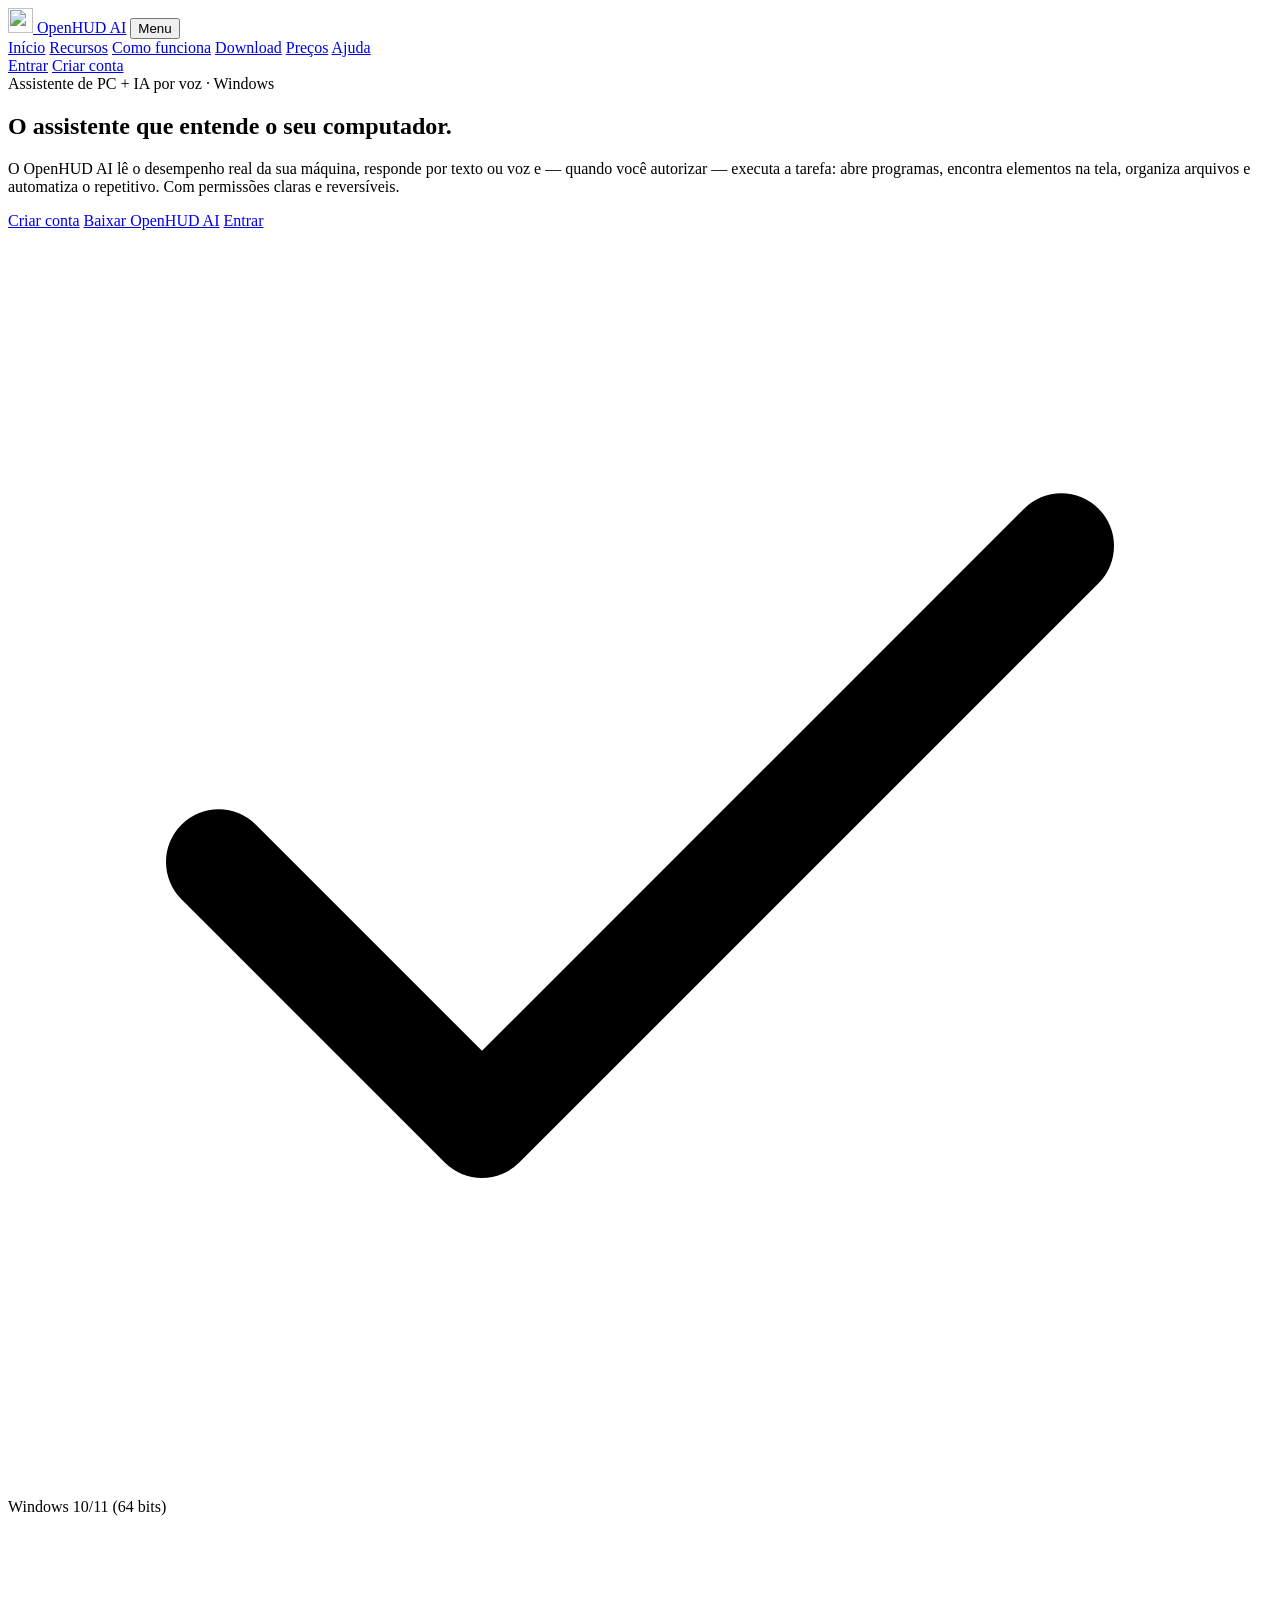
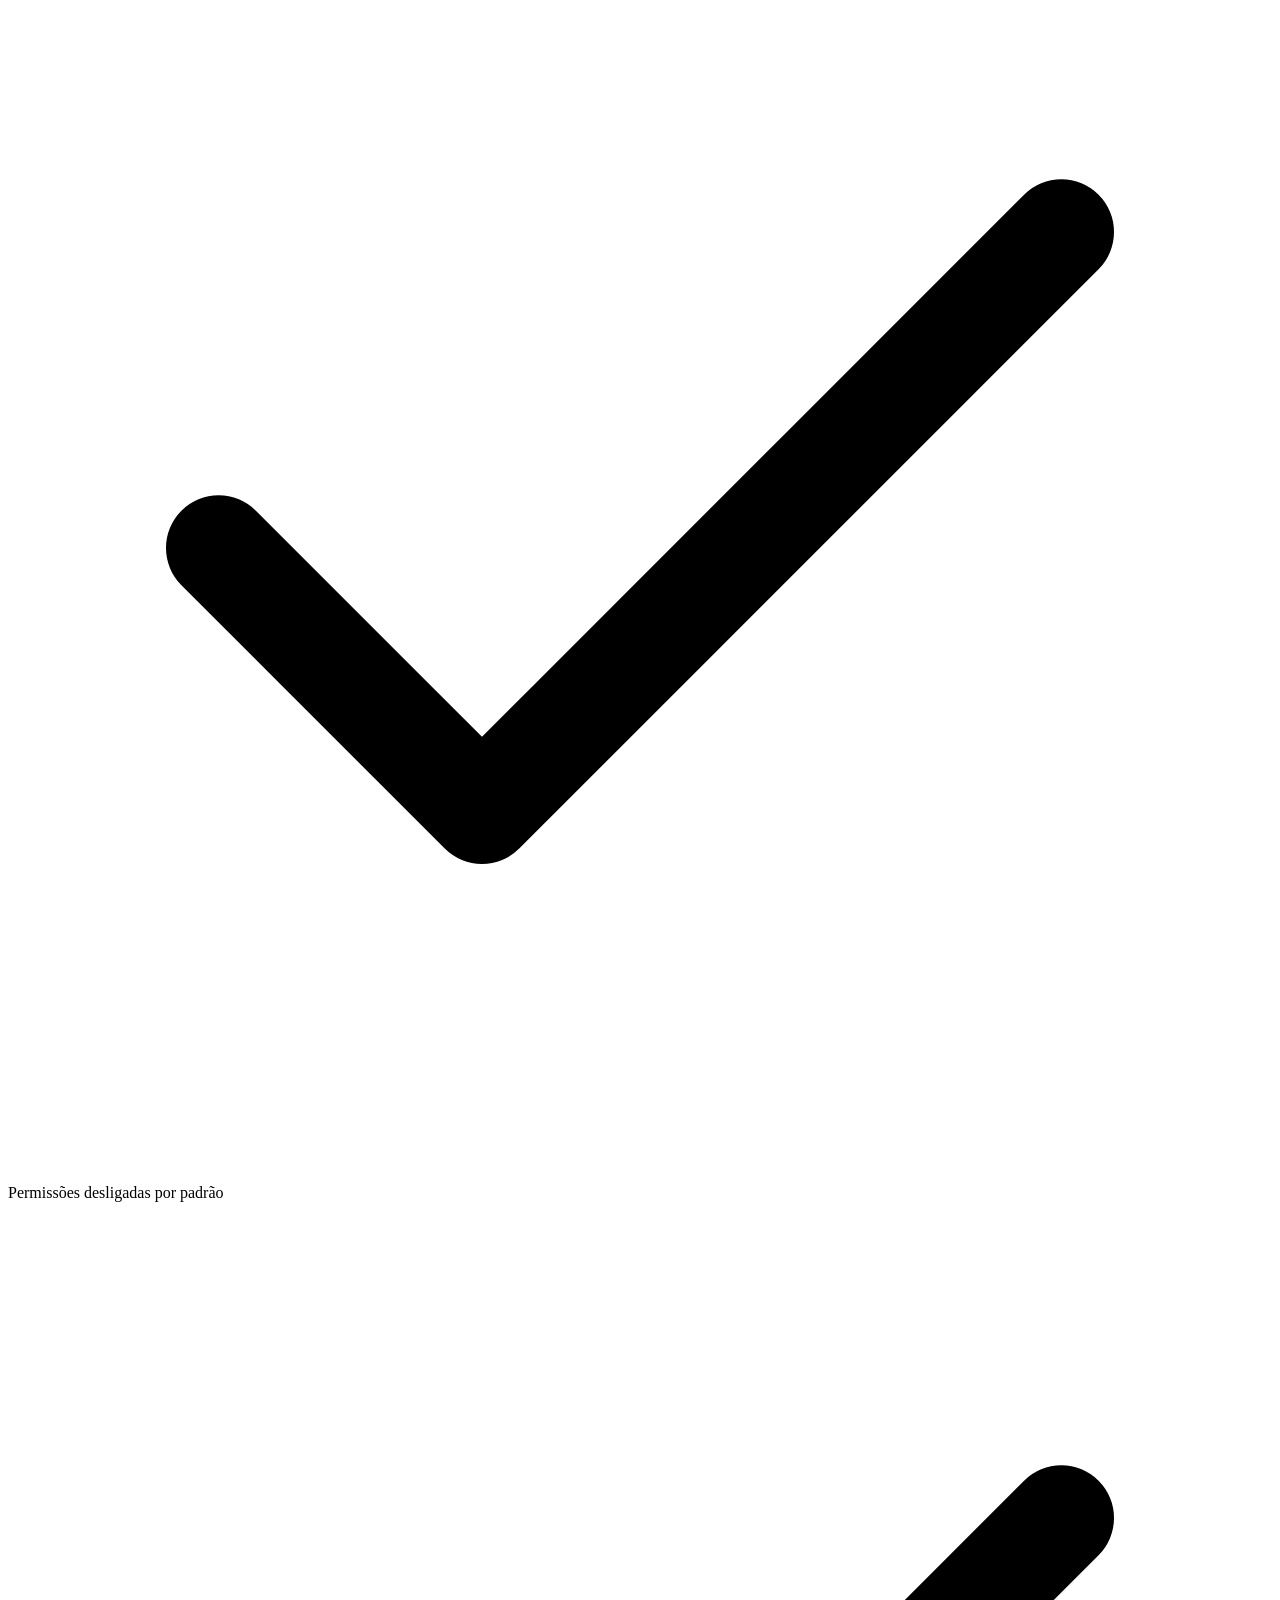
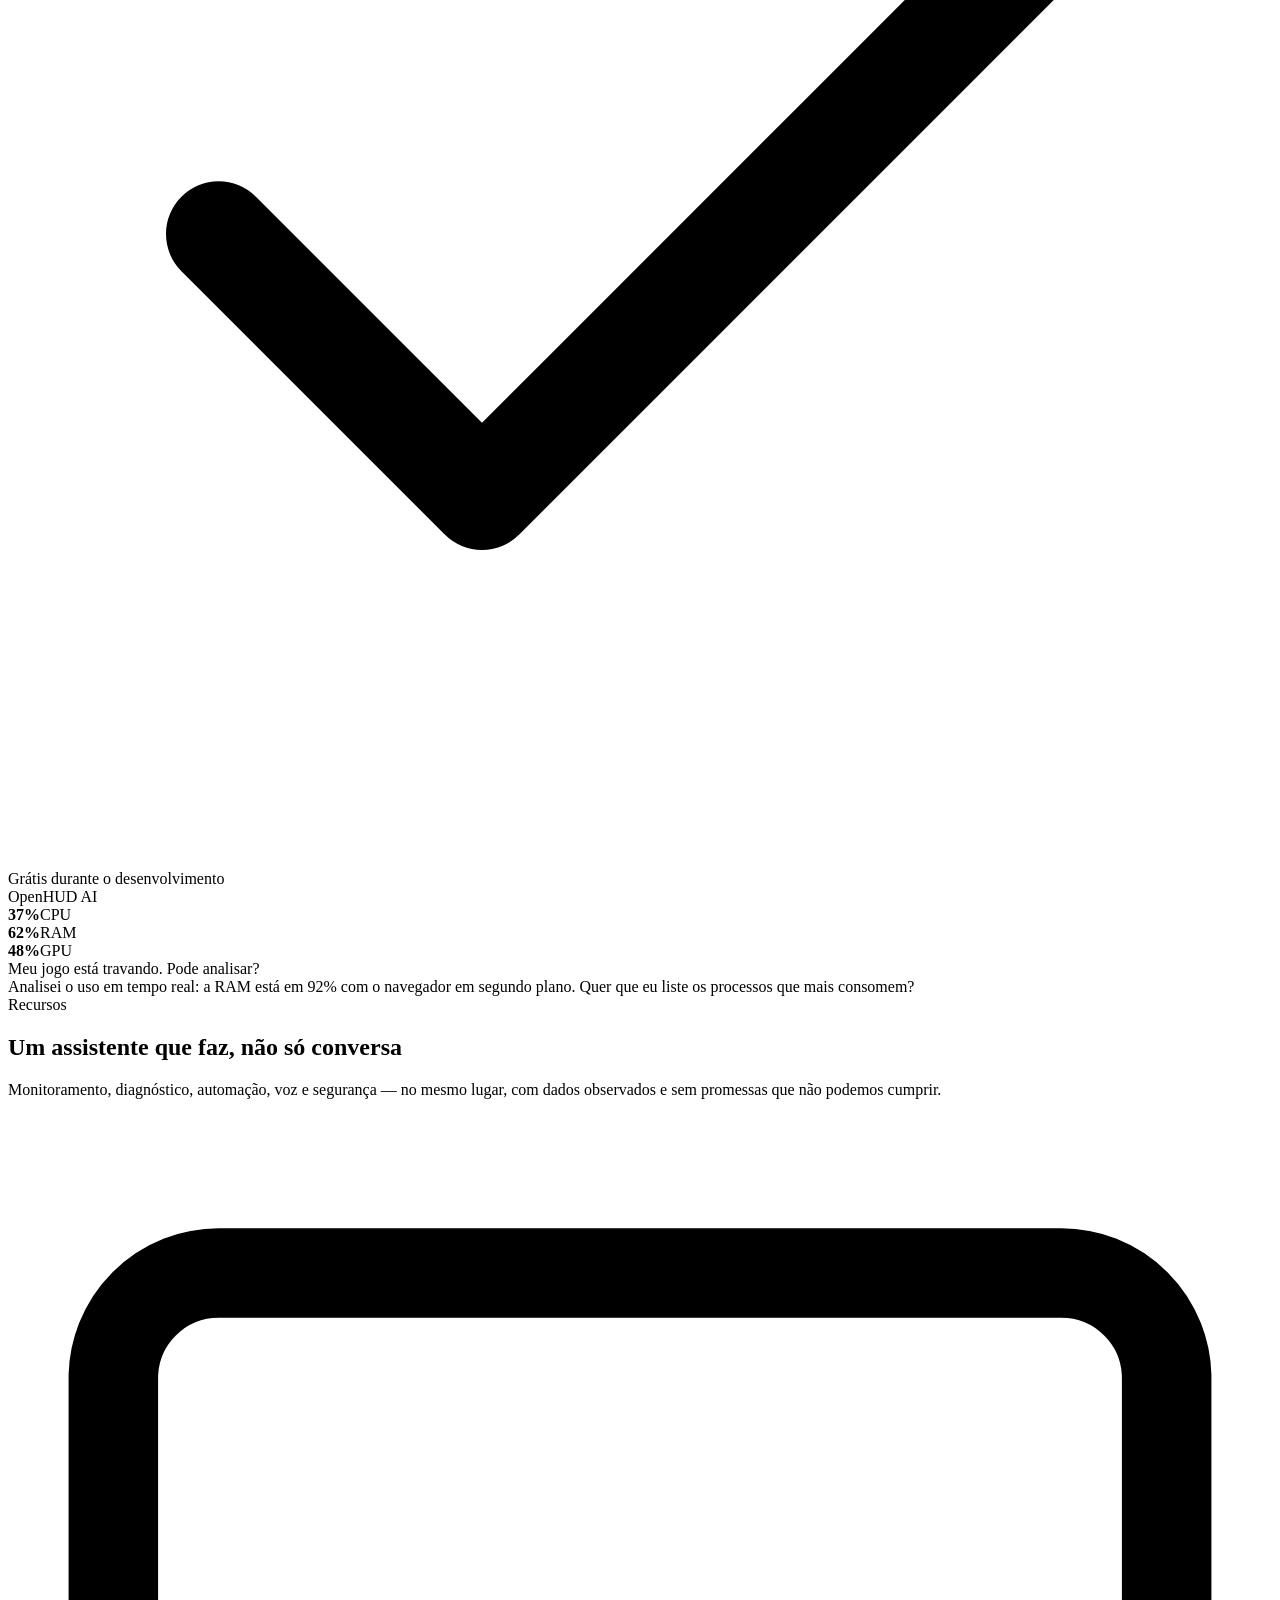
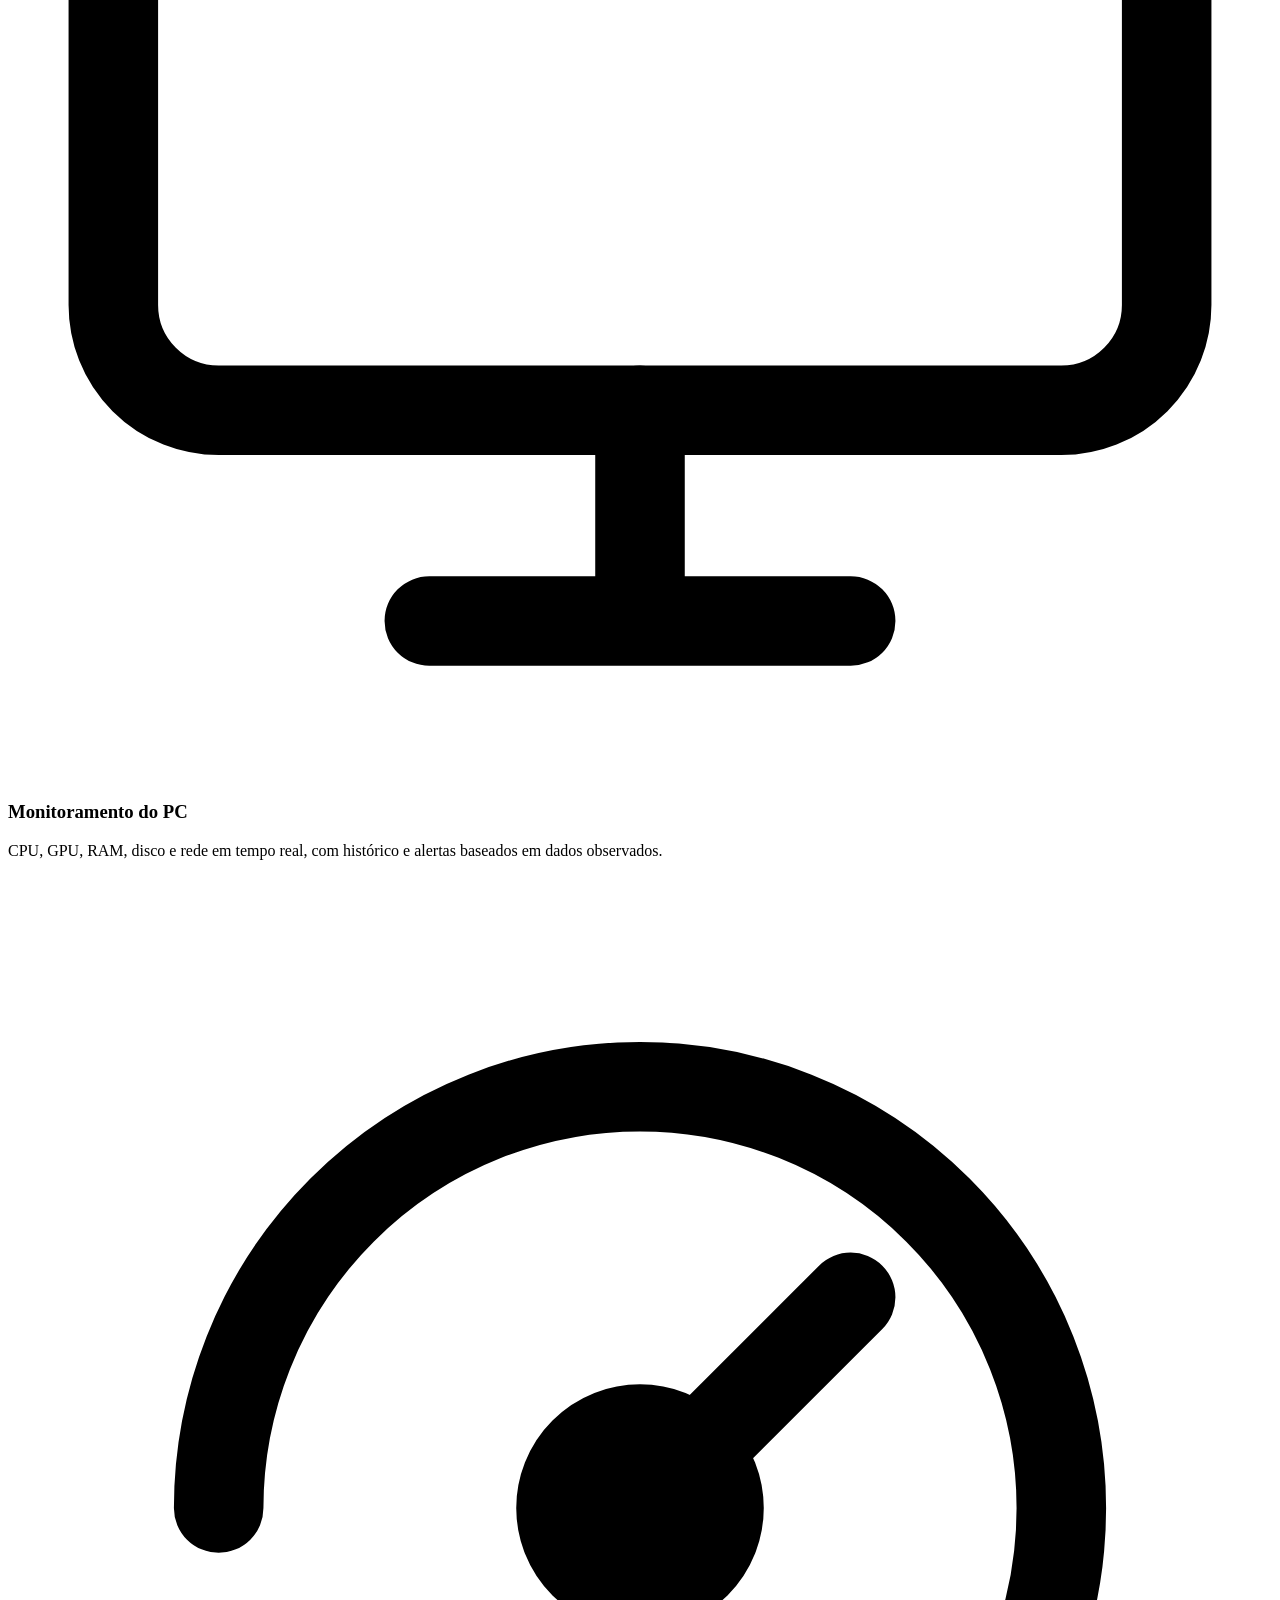
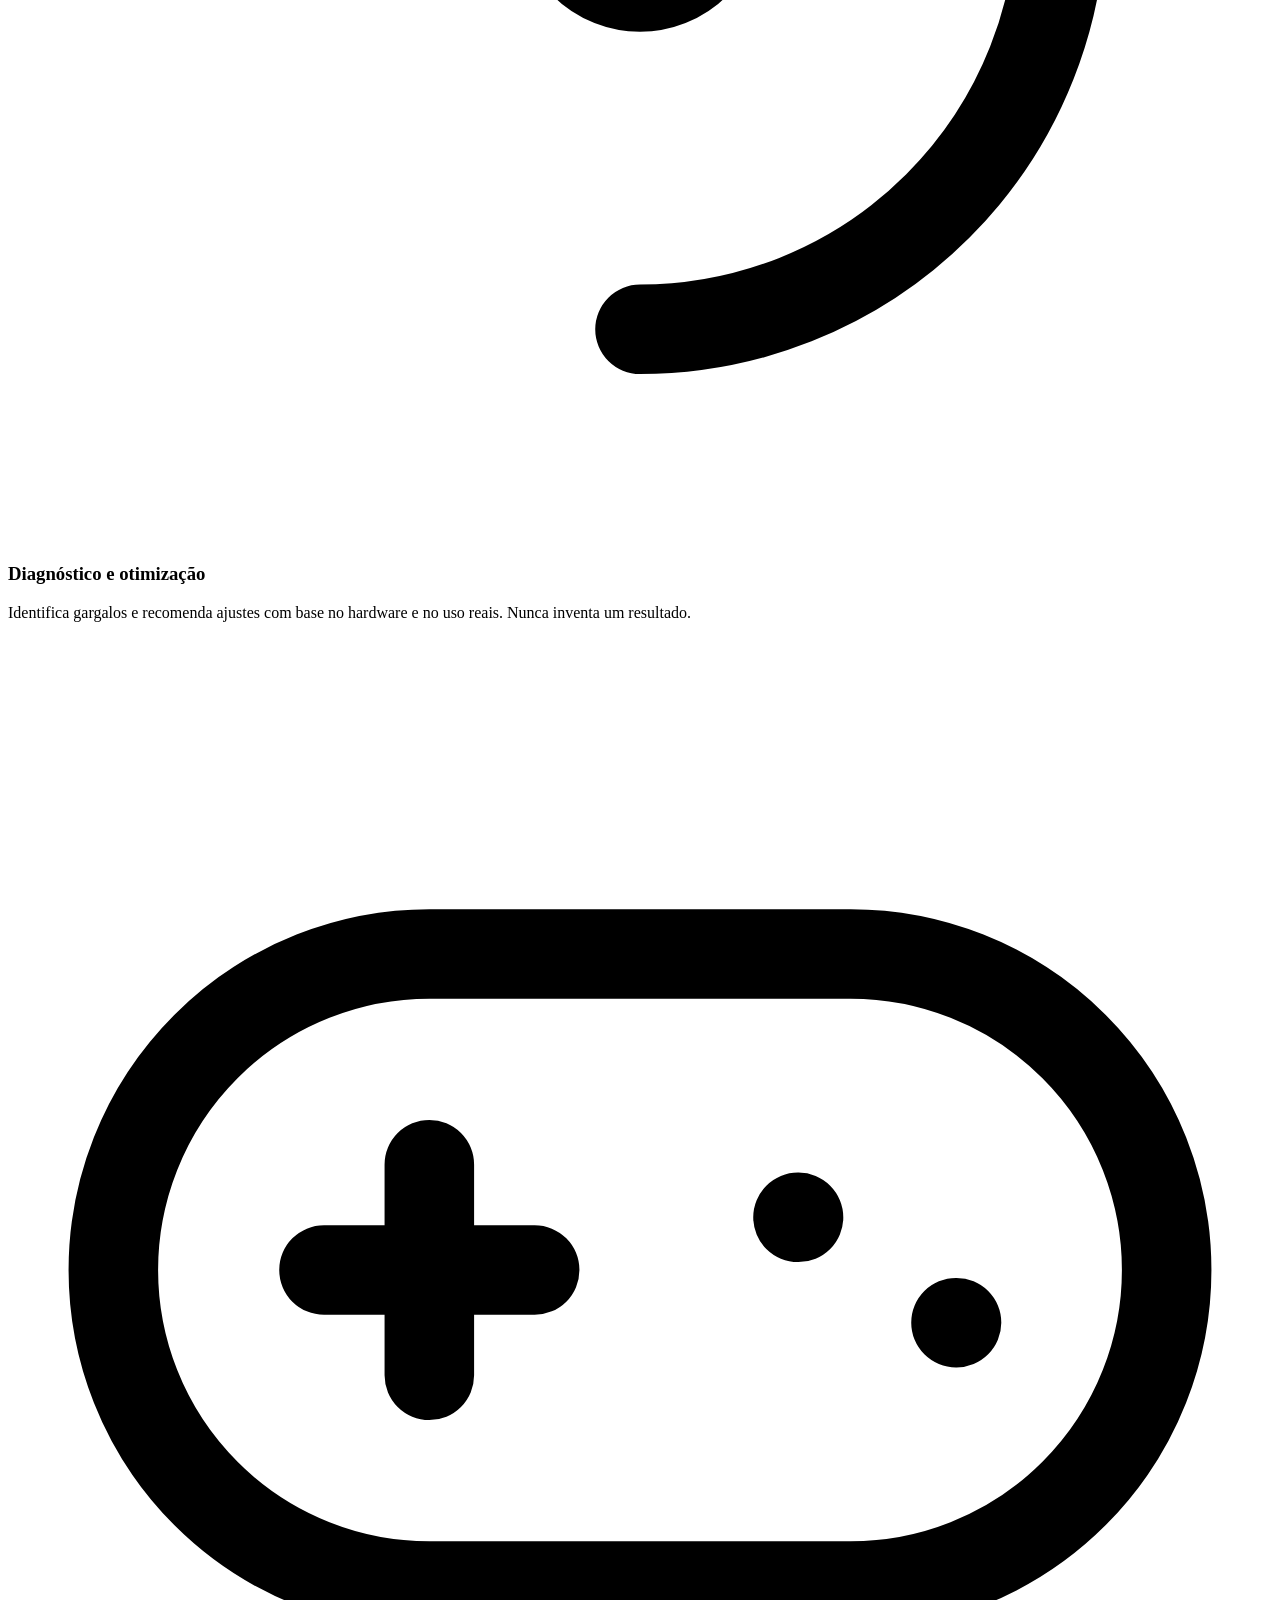
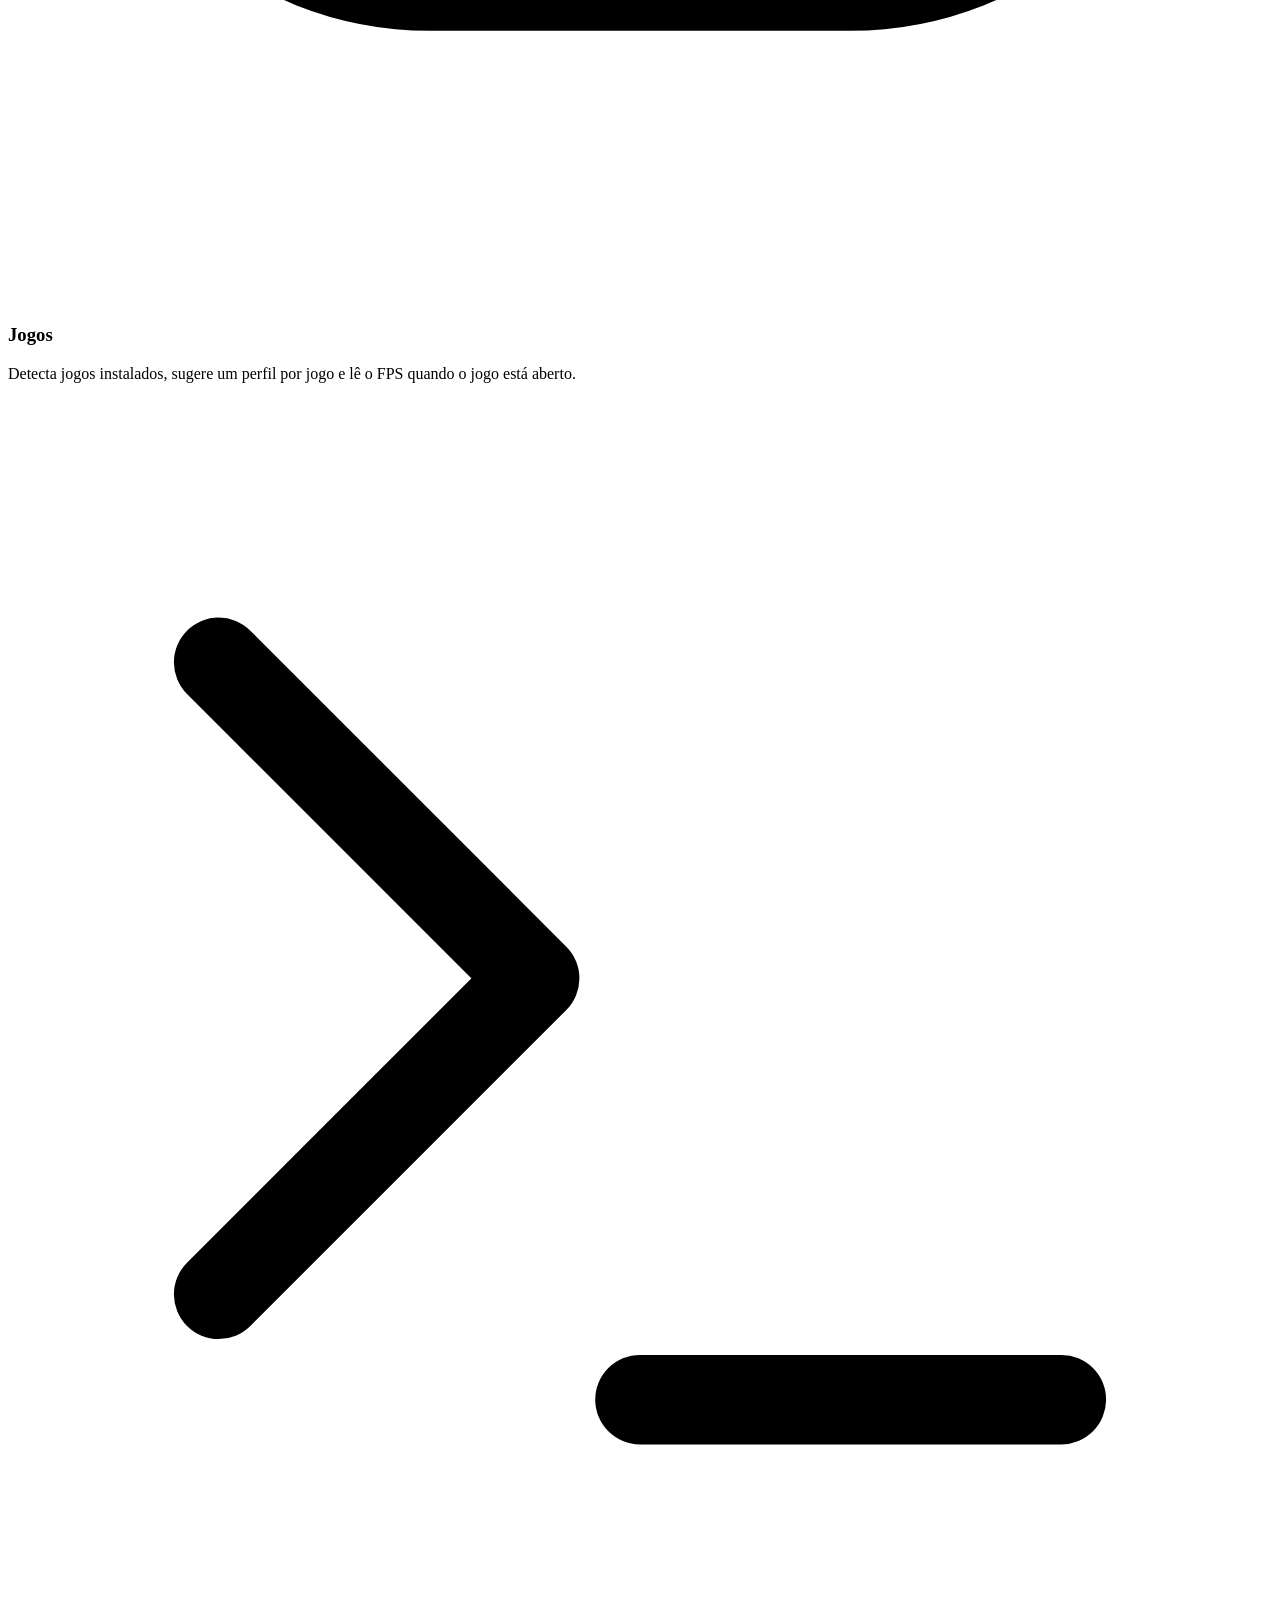
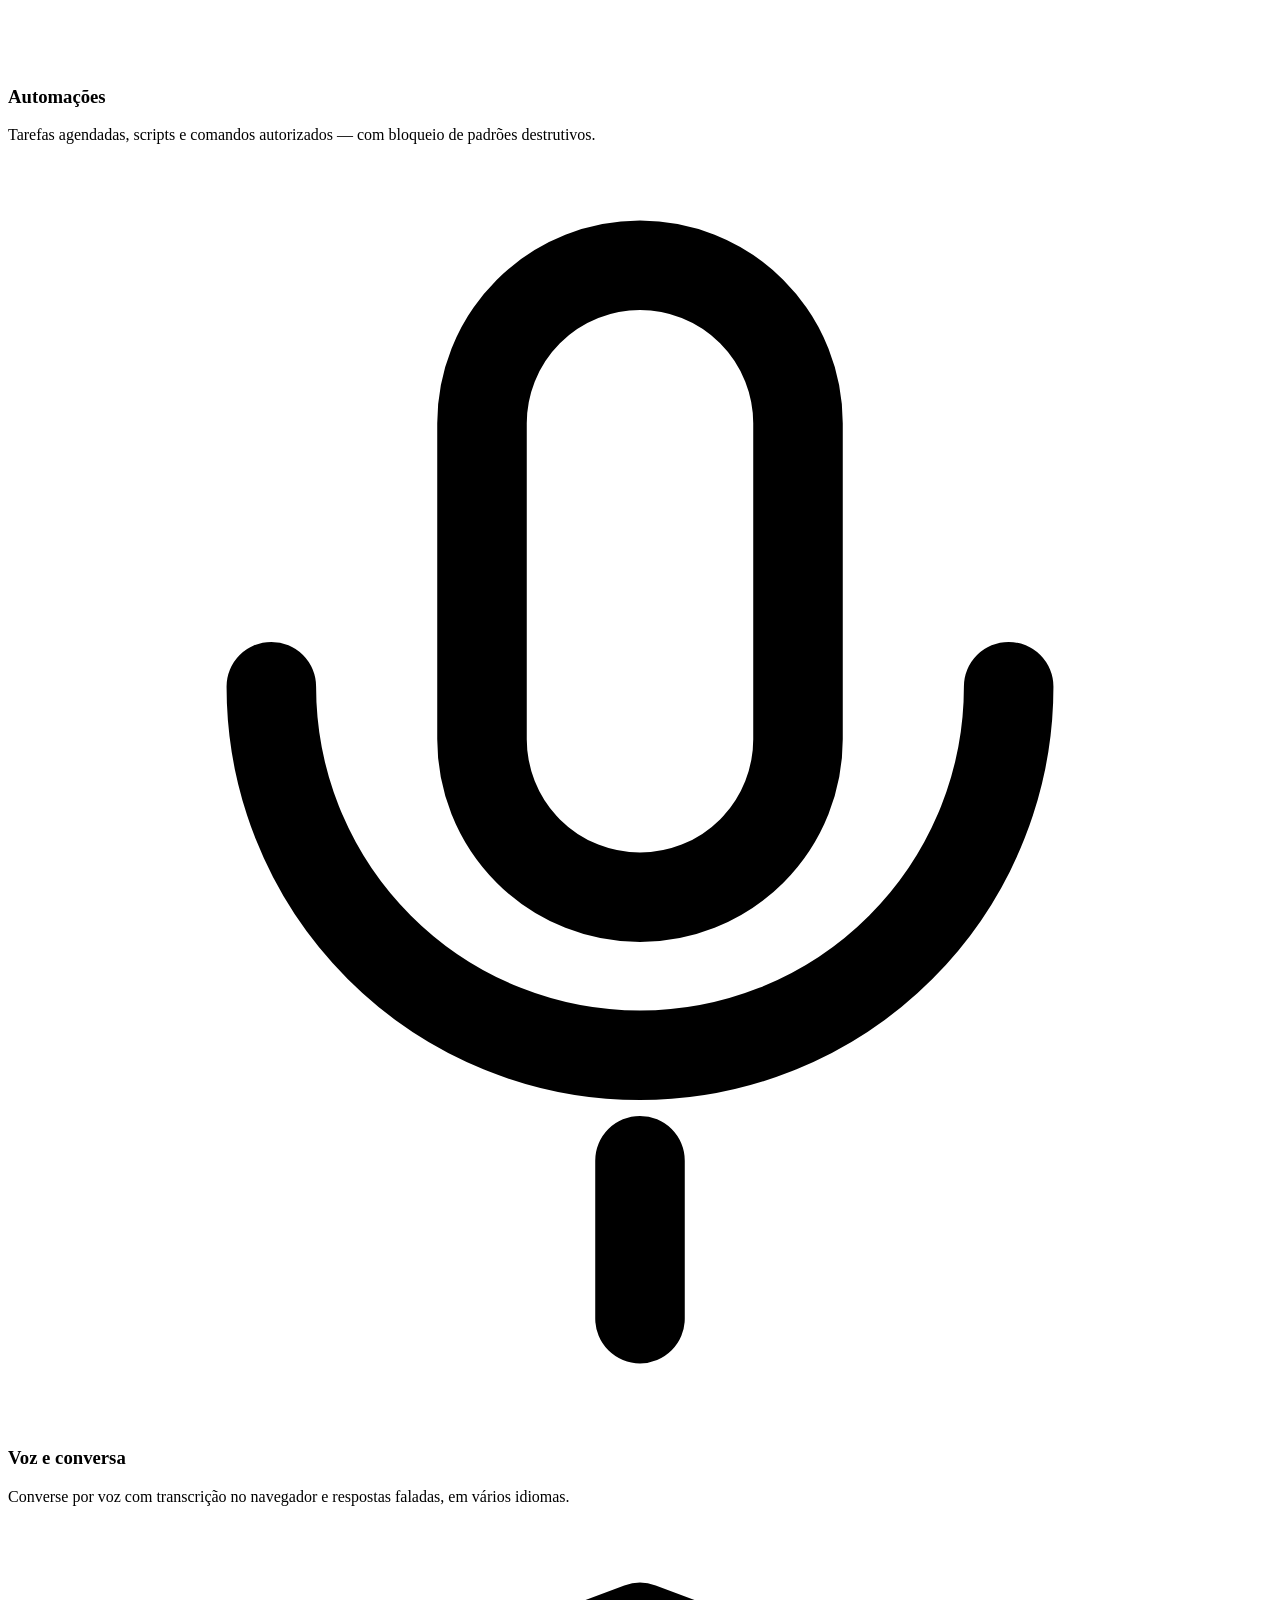
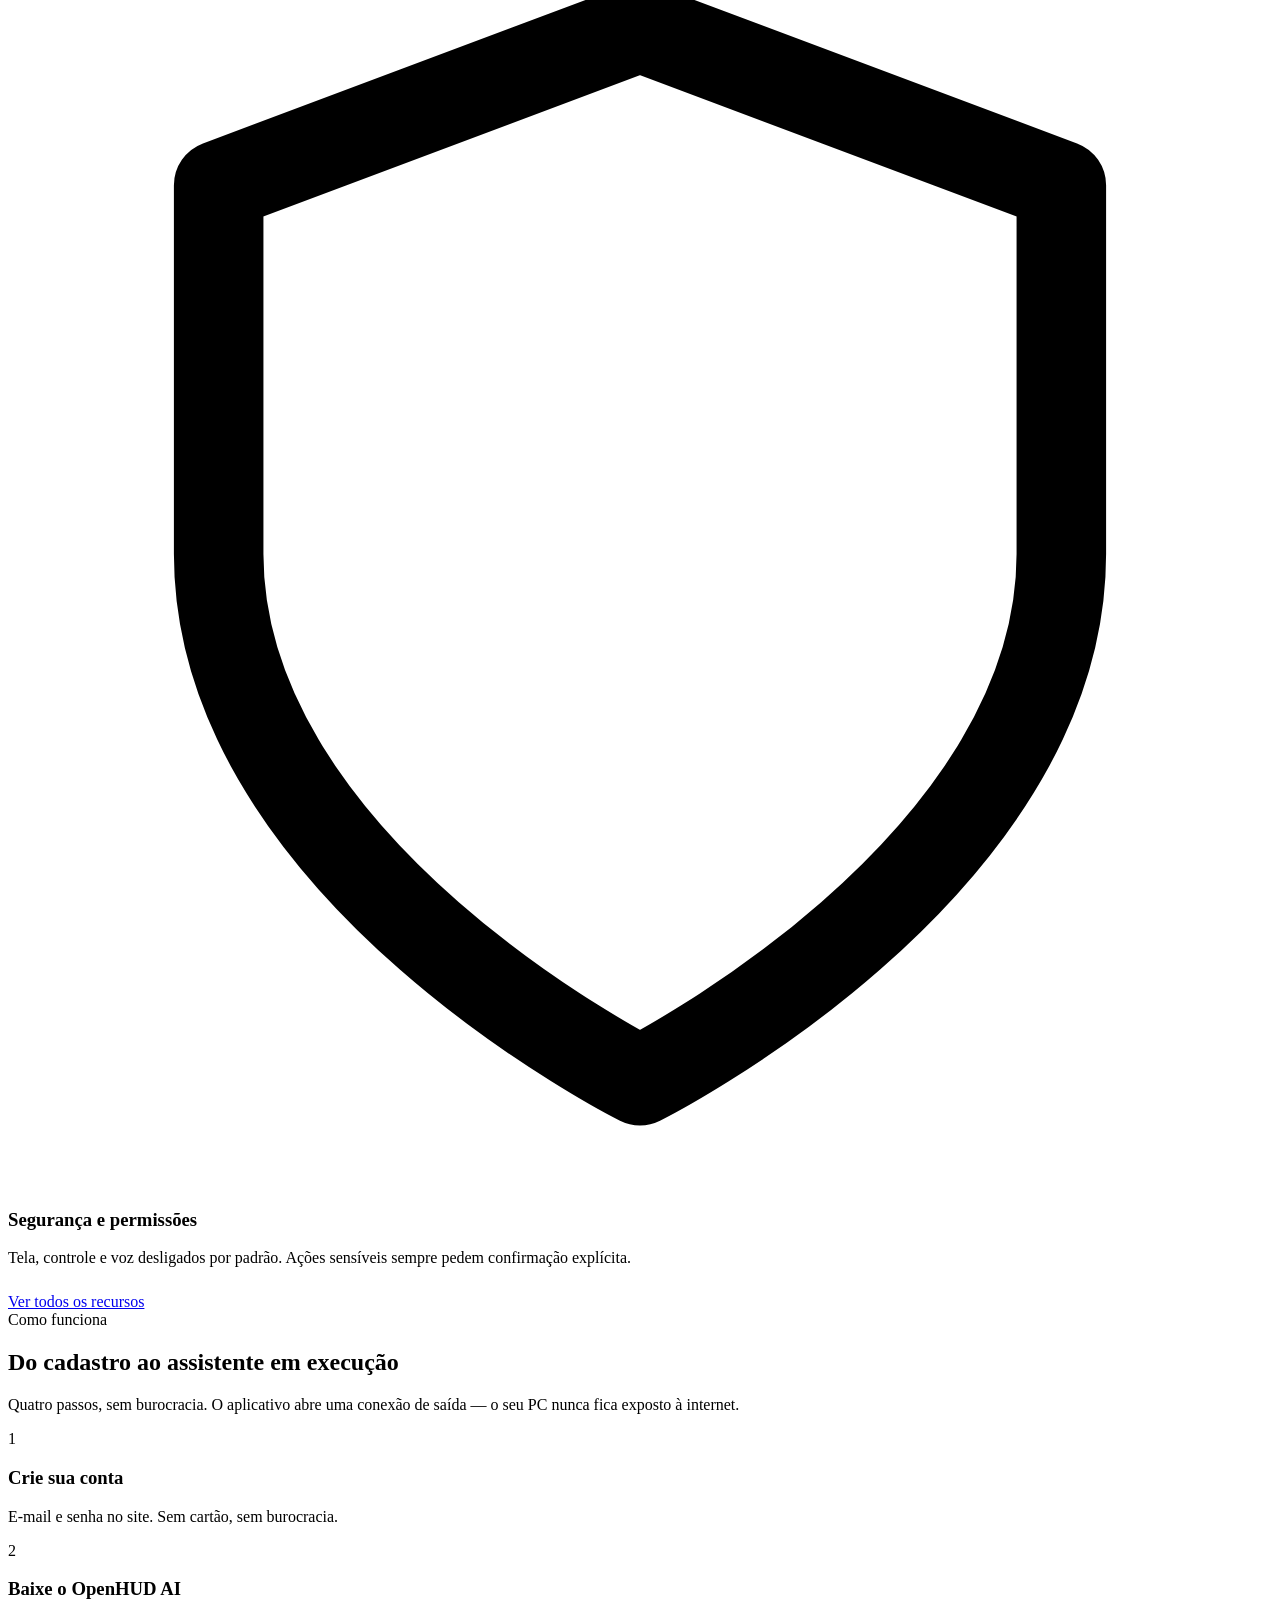
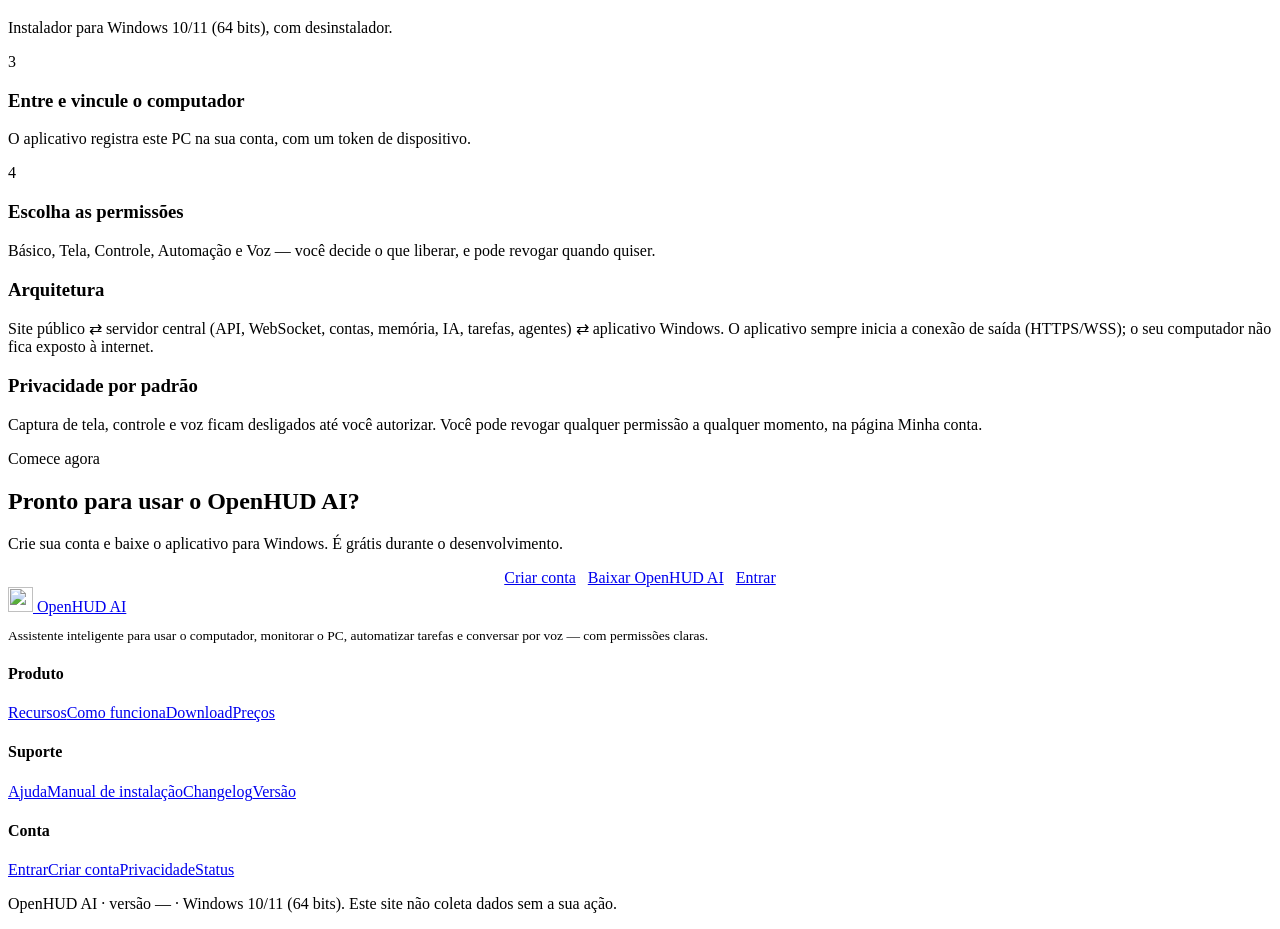
==== commit 2a6c69f4: "Deploy kit, release tooling, opt-in CORS and visual redesign - Add permanent-hosting kit: fly.toml, " ====
--- a/openhud/web/static/site/index.html
+++ b/openhud/web/static/site/index.html
@@ -12,12 +12,15 @@
 <meta name="twitter:card" content="summary_large_image" />
 <link rel="icon" href="/static/site/favicon.svg" type="image/svg+xml" />
 <link rel="apple-touch-icon" href="/static/site/app-icon-256.png" />
+<link rel="preconnect" href="https://fonts.googleapis.com" />
+<link rel="preconnect" href="https://fonts.gstatic.com" crossorigin />
+<link rel="stylesheet" href="https://fonts.googleapis.com/css2?family=Inter:wght@400;500;600&family=Space+Grotesk:wght@500;600;700&display=swap" />
 <link rel="stylesheet" href="/static/site/site.css?v=5.1.0" />
 </head>
 <body>
 <header class="site">
   <div class="wrap nav" id="nav">
-    <a class="brand" href="/"><img src="/static/site/logo.svg" alt="" width="26" height="26" /> OpenHUD AI</a>
+    <a class="brand" href="/"><img src="/static/site/logo.svg" alt="" width="25" height="25" /> OpenHUD AI</a>
     <button class="btn ghost nav-toggle" id="nav-toggle" aria-label="Abrir menu">Menu</button>
     <nav class="nav-links">
       <a href="/" class="active">Início</a>
@@ -35,27 +38,31 @@
 </header>
 
 <main>
+  <!-- 1. O QUE É / POR QUE USAR -->
   <section class="hero">
     <div class="wrap hero-grid">
-      <div>
-        <span class="pill"><span class="dot"></span> Assistente de PC + IA por voz</span>
-        <h1>Seu computador, com um assistente que realmente ajuda.</h1>
-        <p class="lead">O OpenHUD AI monitora o desempenho da sua máquina, responde por texto ou voz e — quando você autorizar — executa tarefas: abre programas, encontra elementos na tela, organiza arquivos e automatiza o que for repetitivo. Sempre com permissões claras.</p>
+      <div class="reveal">
+        <span class="eyebrow"><span class="dot"></span> Assistente de PC + IA por voz · Windows</span>
+        <h1>O assistente que entende o seu computador.</h1>
+        <p class="lead">O OpenHUD AI lê o desempenho real da sua máquina, responde por texto ou voz e — quando você autorizar — executa a tarefa: abre programas, encontra elementos na tela, organiza arquivos e automatiza o repetitivo. Com permissões claras e reversíveis.</p>
         <div class="cta">
-          <a class="btn lg" href="/download">Baixar OpenHUD AI</a>
-          <a class="btn ghost lg" href="/register">Criar conta</a>
+          <a class="btn lg" href="/register">Criar conta</a>
+          <a class="btn subtle lg" href="/download">Baixar OpenHUD AI</a>
+          <a class="btn ghost lg" href="/login">Entrar</a>
         </div>
         <div class="trust">
-          <span>Windows 10/11 (64 bits)</span>
-          <span>Permissões desligadas por padrão</span>
-          <span>Grátis durante o desenvolvimento</span>
+          <span><svg viewBox="0 0 24 24" fill="none" stroke="currentColor" stroke-width="2" stroke-linecap="round" stroke-linejoin="round"><path d="M20 6L9 17l-5-5"/></svg> Windows 10/11 (64 bits)</span>
+          <span><svg viewBox="0 0 24 24" fill="none" stroke="currentColor" stroke-width="2" stroke-linecap="round" stroke-linejoin="round"><path d="M20 6L9 17l-5-5"/></svg> Permissões desligadas por padrão</span>
+          <span><svg viewBox="0 0 24 24" fill="none" stroke="currentColor" stroke-width="2" stroke-linecap="round" stroke-linejoin="round"><path d="M20 6L9 17l-5-5"/></svg> Grátis durante o desenvolvimento</span>
         </div>
       </div>
-      <div class="shot" aria-hidden="true">
+
+      <!-- Product mock (schematic — not a screenshot) -->
+      <div class="shot reveal d1" role="img" aria-label="Representação da interface do OpenHUD AI com métricas do PC e uma conversa">
         <div class="bar"><span class="dot"></span><span class="dot"></span><span class="dot"></span><span class="title">OpenHUD AI</span></div>
         <div class="body">
           <div class="side">
-            <i class="on"></i><i></i><i></i><i></i><i></i><i></i>
+            <i class="on"></i><i></i><i></i><i></i><i></i><i></i><i></i>
           </div>
           <div class="panel">
             <div class="tiles">
@@ -63,57 +70,75 @@
               <div class="tile"><b>62%</b><span>RAM</span></div>
               <div class="tile"><b>48%</b><span>GPU</span></div>
             </div>
-            <div class="bubble">Meu jogo está travando. Pode analisar?</div>
-            <div class="bubble ai">Analisei o uso em tempo real. A RAM está em 92% com o navegador aberto em segundo plano. Quer que eu liste os processos que mais consomem?</div>
+            <div class="bubble me">Meu jogo está travando. Pode analisar?</div>
+            <div class="bubble ai">Analisei o uso em tempo real: a RAM está em 92% com o navegador em segundo plano. Quer que eu liste os processos que mais consomem?</div>
           </div>
         </div>
       </div>
     </div>
   </section>
 
+  <!-- 2. RECURSOS -->
   <section class="block" id="recursos">
     <div class="wrap">
       <div class="section-head">
-        <h2>O que o OpenHUD AI faz</h2>
-        <p>Um assistente multifuncional que conversa, monitora e executa tarefas reais — sem promessas que não podemos cumprir.</p>
+        <div class="kicker">Recursos</div>
+        <h2>Um assistente que faz, não só conversa</h2>
+        <p>Monitoramento, diagnóstico, automação, voz e segurança — no mesmo lugar, com dados observados e sem promessas que não podemos cumprir.</p>
       </div>
       <div class="grid c3">
-        <div class="card"><span class="ic"><svg viewBox="0 0 24 24" fill="none" stroke="currentColor" stroke-width="1.7" stroke-linecap="round" stroke-linejoin="round"><rect x="2" y="3" width="20" height="14" rx="2"/><path d="M8 21h8M12 17v4"/></svg></span><h3>Monitoramento do PC</h3><p>CPU, GPU, RAM, disco e rede em tempo real, com histórico e alertas baseados em dados observados.</p></div>
-        <div class="card"><span class="ic"><svg viewBox="0 0 24 24" fill="none" stroke="currentColor" stroke-width="1.7" stroke-linecap="round" stroke-linejoin="round"><path d="M12 20a8 8 0 1 0-8-8"/><path d="M12 12l4-4"/><circle cx="12" cy="12" r="1.5"/></svg></span><h3>Otimização e diagnóstico</h3><p>Identifica gargalos e recomenda ajustes com base no hardware e no uso reais. Nunca inventa um resultado.</p></div>
-        <div class="card"><span class="ic"><svg viewBox="0 0 24 24" fill="none" stroke="currentColor" stroke-width="1.7" stroke-linecap="round" stroke-linejoin="round"><path d="M6 12h4M8 10v4M15 11h.01M18 13h.01"/><rect x="2" y="6" width="20" height="12" rx="6"/></svg></span><h3>Jogos</h3><p>Detecta jogos instalados, sugere perfil por jogo e lê o FPS quando o jogo está aberto.</p></div>
-        <div class="card"><span class="ic"><svg viewBox="0 0 24 24" fill="none" stroke="currentColor" stroke-width="1.7" stroke-linecap="round" stroke-linejoin="round"><path d="M4 17l6-6-6-6M12 19h8"/></svg></span><h3>Automações</h3><p>Tarefas agendadas, scripts e comandos autorizados — com bloqueio de padrões destrutivos.</p></div>
-        <div class="card"><span class="ic"><svg viewBox="0 0 24 24" fill="none" stroke="currentColor" stroke-width="1.7" stroke-linecap="round" stroke-linejoin="round"><path d="M12 22s8-4 8-10V5l-8-3-8 3v7c0 6 8 10 8 10z"/></svg></span><h3>Segurança e permissões</h3><p>Tela, controle e voz desligados por padrão. Ações sensíveis sempre pedem confirmação explícita.</p></div>
-        <div class="card"><span class="ic"><svg viewBox="0 0 24 24" fill="none" stroke="currentColor" stroke-width="1.7" stroke-linecap="round" stroke-linejoin="round"><rect x="9" y="2" width="6" height="12" rx="3"/><path d="M5 10a7 7 0 0 0 14 0M12 19v3"/></svg></span><h3>Voz e conversa</h3><p>Converse por voz com transcrição no navegador e respostas faladas, em vários idiomas.</p></div>
+        <div class="card reveal"><span class="ic"><svg viewBox="0 0 24 24" fill="none" stroke="currentColor" stroke-width="1.7" stroke-linecap="round" stroke-linejoin="round"><rect x="2" y="3" width="20" height="14" rx="2"/><path d="M8 21h8M12 17v4"/></svg></span><h3>Monitoramento do PC</h3><p>CPU, GPU, RAM, disco e rede em tempo real, com histórico e alertas baseados em dados observados.</p></div>
+        <div class="card reveal d1"><span class="ic"><svg viewBox="0 0 24 24" fill="none" stroke="currentColor" stroke-width="1.7" stroke-linecap="round" stroke-linejoin="round"><path d="M12 20a8 8 0 1 0-8-8"/><path d="M12 12l4-4"/><circle cx="12" cy="12" r="1.5"/></svg></span><h3>Diagnóstico e otimização</h3><p>Identifica gargalos e recomenda ajustes com base no hardware e no uso reais. Nunca inventa um resultado.</p></div>
+        <div class="card reveal d2"><span class="ic"><svg viewBox="0 0 24 24" fill="none" stroke="currentColor" stroke-width="1.7" stroke-linecap="round" stroke-linejoin="round"><path d="M6 12h4M8 10v4M15 11h.01M18 13h.01"/><rect x="2" y="6" width="20" height="12" rx="6"/></svg></span><h3>Jogos</h3><p>Detecta jogos instalados, sugere um perfil por jogo e lê o FPS quando o jogo está aberto.</p></div>
+        <div class="card reveal"><span class="ic"><svg viewBox="0 0 24 24" fill="none" stroke="currentColor" stroke-width="1.7" stroke-linecap="round" stroke-linejoin="round"><path d="M4 17l6-6-6-6M12 19h8"/></svg></span><h3>Automações</h3><p>Tarefas agendadas, scripts e comandos autorizados — com bloqueio de padrões destrutivos.</p></div>
+        <div class="card reveal d1"><span class="ic"><svg viewBox="0 0 24 24" fill="none" stroke="currentColor" stroke-width="1.7" stroke-linecap="round" stroke-linejoin="round"><rect x="9" y="2" width="6" height="12" rx="3"/><path d="M5 10a7 7 0 0 0 14 0M12 19v3"/></svg></span><h3>Voz e conversa</h3><p>Converse por voz com transcrição no navegador e respostas faladas, em vários idiomas.</p></div>
+        <div class="card reveal d2"><span class="ic"><svg viewBox="0 0 24 24" fill="none" stroke="currentColor" stroke-width="1.7" stroke-linecap="round" stroke-linejoin="round"><path d="M12 22s8-4 8-10V5l-8-3-8 3v7c0 6 8 10 8 10z"/></svg></span><h3>Segurança e permissões</h3><p>Tela, controle e voz desligados por padrão. Ações sensíveis sempre pedem confirmação explícita.</p></div>
       </div>
-      <div style="margin-top:22px"><a class="btn ghost" href="/features">Ver todos os recursos</a></div>
+      <div style="margin-top:26px"><a class="btn subtle" href="/features">Ver todos os recursos</a></div>
     </div>
   </section>
 
+  <!-- 3. COMO FUNCIONA -->
   <section class="block" id="como-funciona">
     <div class="wrap">
       <div class="section-head">
-        <h2>Como funciona</h2>
-        <p>Do cadastro ao assistente em execução, em poucos passos.</p>
+        <div class="kicker">Como funciona</div>
+        <h2>Do cadastro ao assistente em execução</h2>
+        <p>Quatro passos, sem burocracia. O aplicativo abre uma conexão de saída — o seu PC nunca fica exposto à internet.</p>
       </div>
-      <div class="steps">
-        <div class="step"><span class="n">1</span><div><h3>Crie sua conta</h3><p>E-mail e senha no site. Sem cartão, sem burocracia.</p></div></div>
-        <div class="step"><span class="n">2</span><div><h3>Baixe o OpenHUD AI</h3><p>Instalador para Windows 10/11 (64 bits), com desinstalador.</p></div></div>
-        <div class="step"><span class="n">3</span><div><h3>Entre e vincule o computador</h3><p>O aplicativo registra este PC na sua conta, com um token de dispositivo.</p></div></div>
-        <div class="step"><span class="n">4</span><div><h3>Escolha as permissões</h3><p>Básico, Tela, Controle, Automação e Voz — você decide o que liberar.</p></div></div>
-      </div>
-      <div class="notice" style="margin-top:24px">
-        O aplicativo abre uma conexão de <strong>saída</strong> (HTTPS/WSS) com o servidor. Ele <strong>não</strong> abre portas no seu computador nem o expõe à internet.
+      <div class="grid c2" style="gap:48px;align-items:start">
+        <div class="steps">
+          <div class="step"><span class="n">1</span><div><h3>Crie sua conta</h3><p>E-mail e senha no site. Sem cartão, sem burocracia.</p></div></div>
+          <div class="step"><span class="n">2</span><div><h3>Baixe o OpenHUD AI</h3><p>Instalador para Windows 10/11 (64 bits), com desinstalador.</p></div></div>
+          <div class="step"><span class="n">3</span><div><h3>Entre e vincule o computador</h3><p>O aplicativo registra este PC na sua conta, com um token de dispositivo.</p></div></div>
+          <div class="step"><span class="n">4</span><div><h3>Escolha as permissões</h3><p>Básico, Tela, Controle, Automação e Voz — você decide o que liberar, e pode revogar quando quiser.</p></div></div>
+        </div>
+        <div>
+          <div class="card" style="margin-bottom:16px">
+            <h3>Arquitetura</h3>
+            <p>Site público ⇄ servidor central (API, WebSocket, contas, memória, IA, tarefas, agentes) ⇄ aplicativo Windows. O aplicativo sempre inicia a conexão de saída (HTTPS/WSS); o seu computador não fica exposto à internet.</p>
+          </div>
+          <div class="card">
+            <h3>Privacidade por padrão</h3>
+            <p>Captura de tela, controle e voz ficam desligados até você autorizar. Você pode revogar qualquer permissão a qualquer momento, na página Minha conta.</p>
+          </div>
+        </div>
       </div>
     </div>
   </section>
 
+  <!-- 4. CTA FINAL -->
   <section class="block">
     <div class="wrap center">
-      <h2>Pronto para começar?</h2>
-      <p>Crie sua conta e baixe o aplicativo para Windows.</p>
-      <div class="cta" style="justify-content:center;display:flex;gap:12px;flex-wrap:wrap">
+      <div class="section-head center">
+        <div class="kicker">Comece agora</div>
+        <h2>Pronto para usar o OpenHUD AI?</h2>
+        <p>Crie sua conta e baixe o aplicativo para Windows. É grátis durante o desenvolvimento.</p>
+      </div>
+      <div style="display:flex;gap:12px;flex-wrap:wrap;justify-content:center">
         <a class="btn lg" href="/register">Criar conta</a>
-        <a class="btn ghost lg" href="/download">Baixar OpenHUD AI</a>
+        <a class="btn subtle lg" href="/download">Baixar OpenHUD AI</a>
+        <a class="btn ghost lg" href="/login">Entrar</a>
       </div>
     </div>
   </section>
@@ -123,8 +148,8 @@
   <div class="wrap">
     <div class="foot">
       <div>
-        <a class="brand" href="/"><img src="/static/site/logo.svg" alt="" width="26" height="26" /> OpenHUD AI</a>
-        <p style="margin-top:12px;font-size:14px">Assistente inteligente para usar o computador, monitorar o PC, automatizar tarefas e conversar por voz — com permissões claras.</p>
+        <a class="brand" href="/"><img src="/static/site/logo.svg" alt="" width="25" height="25" /> OpenHUD AI</a>
+        <p style="margin-top:12px;font-size:13.5px">Assistente inteligente para usar o computador, monitorar o PC, automatizar tarefas e conversar por voz — com permissões claras.</p>
       </div>
       <div><h4>Produto</h4><a href="/features">Recursos</a><a href="/how-it-works">Como funciona</a><a href="/download">Download</a><a href="/pricing">Preços</a></div>
       <div><h4>Suporte</h4><a href="/help">Ajuda</a><a href="/download">Manual de instalação</a><a href="/changelog">Changelog</a><a href="/version">Versão</a></div>
@@ -136,7 +161,6 @@
 
 <script src="/static/site/site.js?v=5.1.0"></script>
 <script>
-  // Swap the header CTAs when the visitor is already signed in.
   fetch("/api/account/me", { credentials: "same-origin" })
     .then((r) => r.json())
     .then((d) => {
